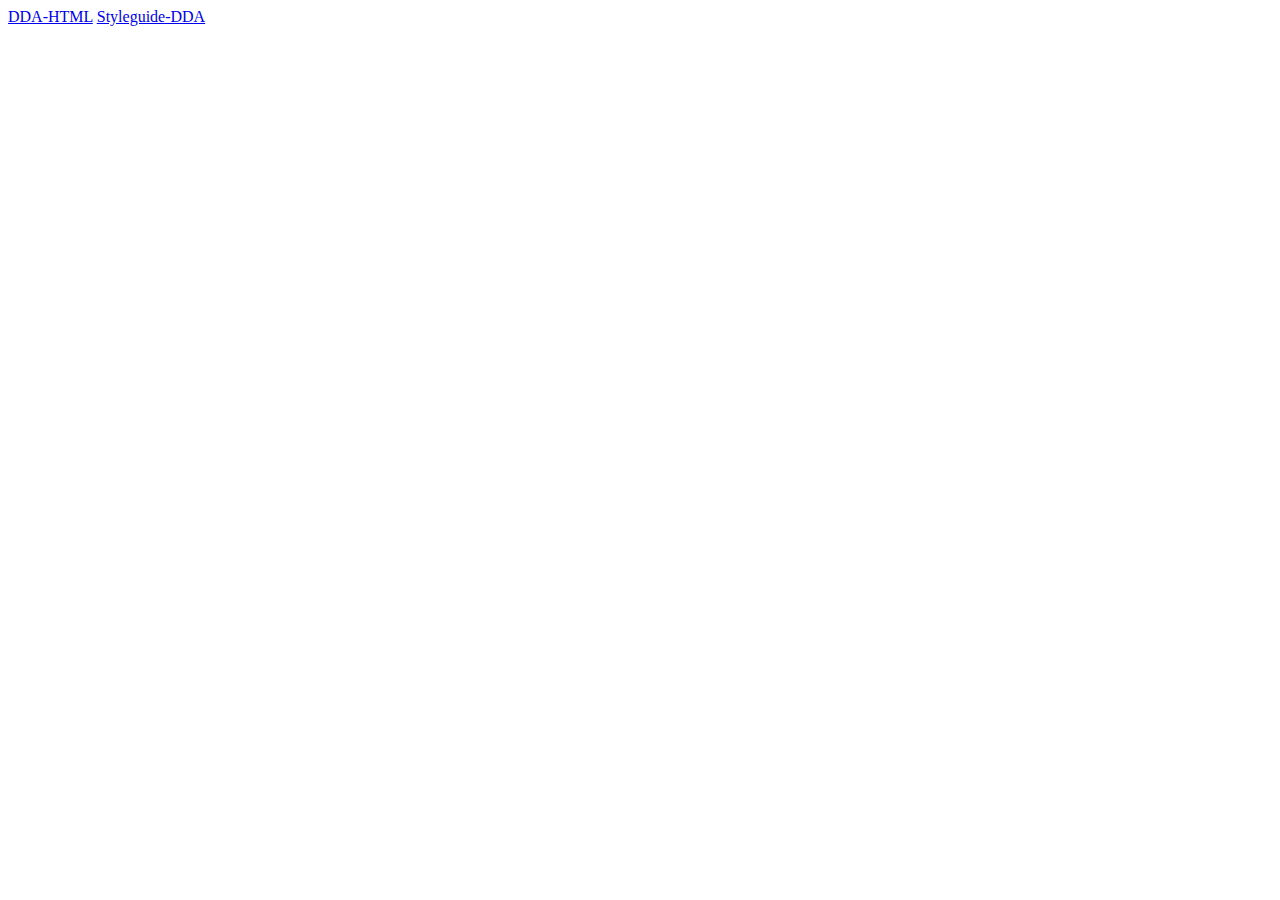
==== docs/index.html @ 0fb186f3 "alles overgezet" ====
<!DOCTYPE html>
<html lang="en">
<head>
    <meta charset="UTF-8">
    <meta name="viewport" content="width=device-width, initial-scale=1.0">
    <title>Document</title>

    <link rel="stylesheet" href="style.css">
</head>
<body>
    
    <a href="DDA/DDA.html">DDA-HTML</a>
    <a href="DDA.styleguide/styleguide.html">Styleguide-DDA</a>
</body>
</html>
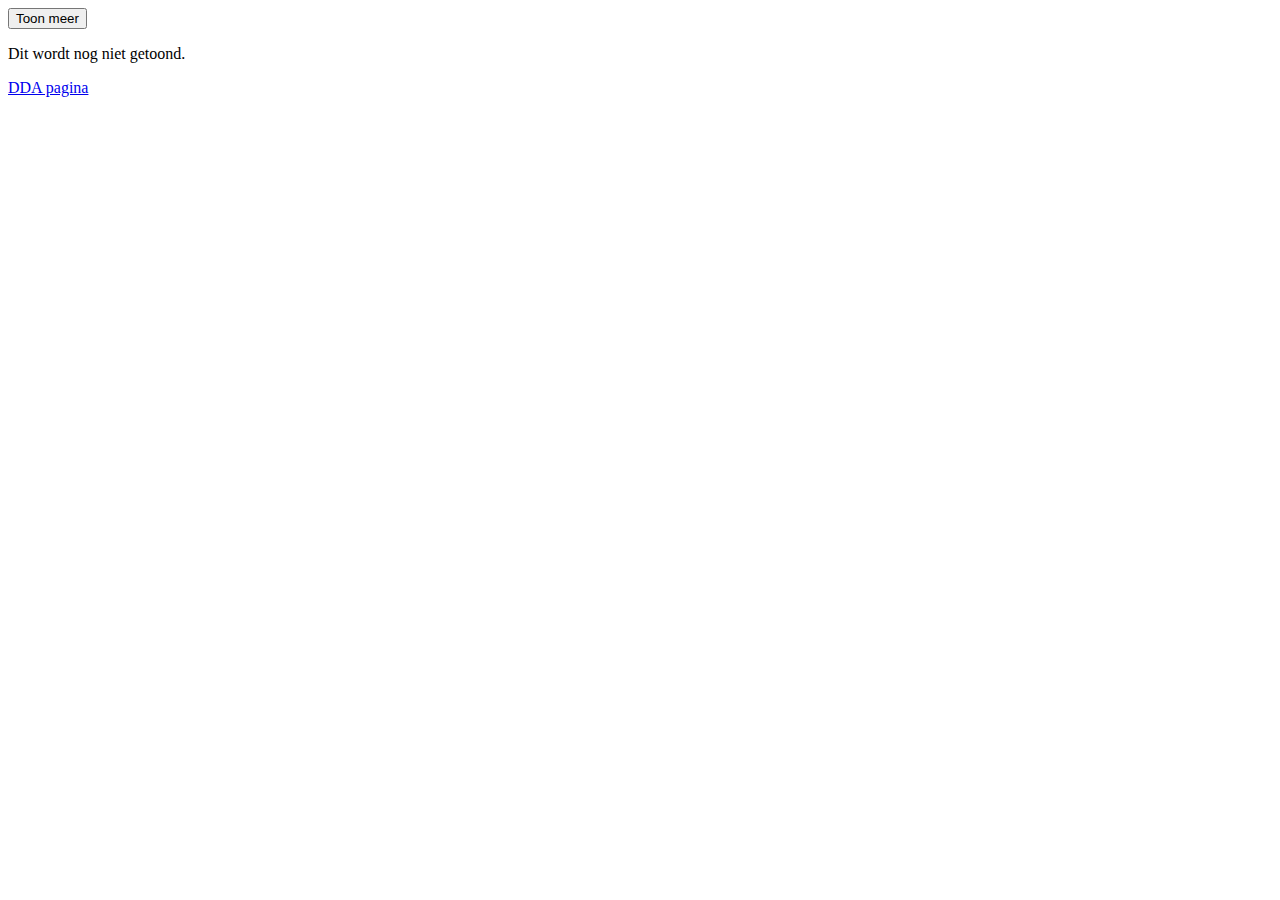
==== commit 85c9e0ab: "changes" ====
--- a/docs/index.html
+++ b/docs/index.html
@@ -3,13 +3,13 @@
 <head>
     <meta charset="UTF-8">
     <meta name="viewport" content="width=device-width, initial-scale=1.0">
-    <title>Document</title>
-
-    <link rel="stylesheet" href="style.css">
+    <title>Javascript</title>
+    <link rel="stylesheet" href="styles.css">
+    <script src="styles.js"></script>
 </head>
 <body>
-    
-    <a href="DDA/DDA.html">DDA-HTML</a>
-    <a href="DDA.styleguide/styleguide.html">Styleguide-DDA</a>
+    <button class="show-more">Toon meer</button>
+<p>Dit wordt nog niet getoond.</p>
+<a href="index.html">DDA pagina</a>
 </body>
 </html>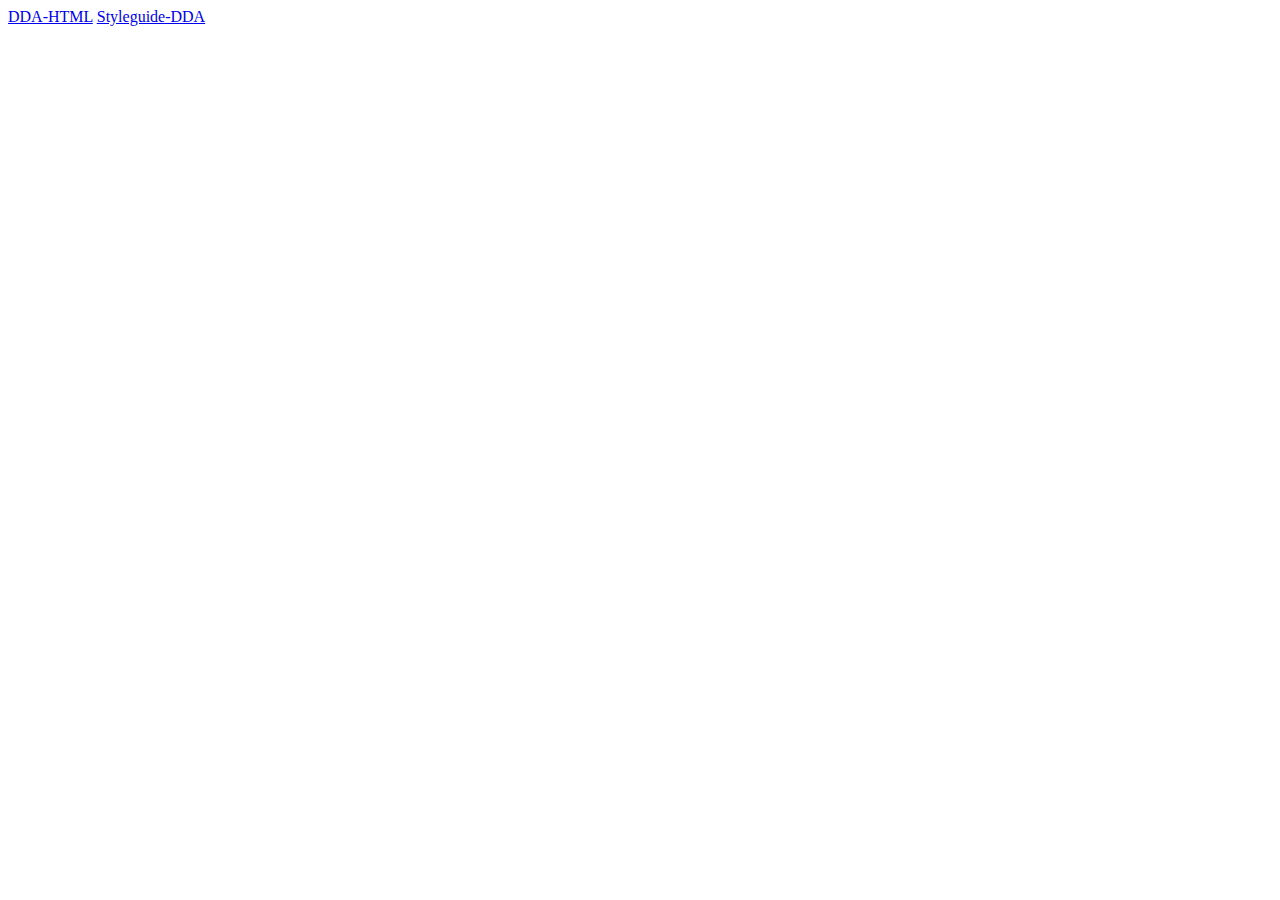
==== commit 3f7be7bd: "index.html aangepast" ====
--- a/docs/index.html
+++ b/docs/index.html
@@ -3,13 +3,13 @@
 <head>
     <meta charset="UTF-8">
     <meta name="viewport" content="width=device-width, initial-scale=1.0">
-    <title>Javascript</title>
-    <link rel="stylesheet" href="styles.css">
-    <script src="styles.js"></script>
+    <title>Document</title>
+
+    <link rel="stylesheet" href="style.css">
 </head>
 <body>
-    <button class="show-more">Toon meer</button>
-<p>Dit wordt nog niet getoond.</p>
-<a href="index.html">DDA pagina</a>
+    
+    <a href="DDA/DDA.html">DDA-HTML</a>
+    <a href="DDA.styleguide/styleguide.html">Styleguide-DDA</a>
 </body>
 </html>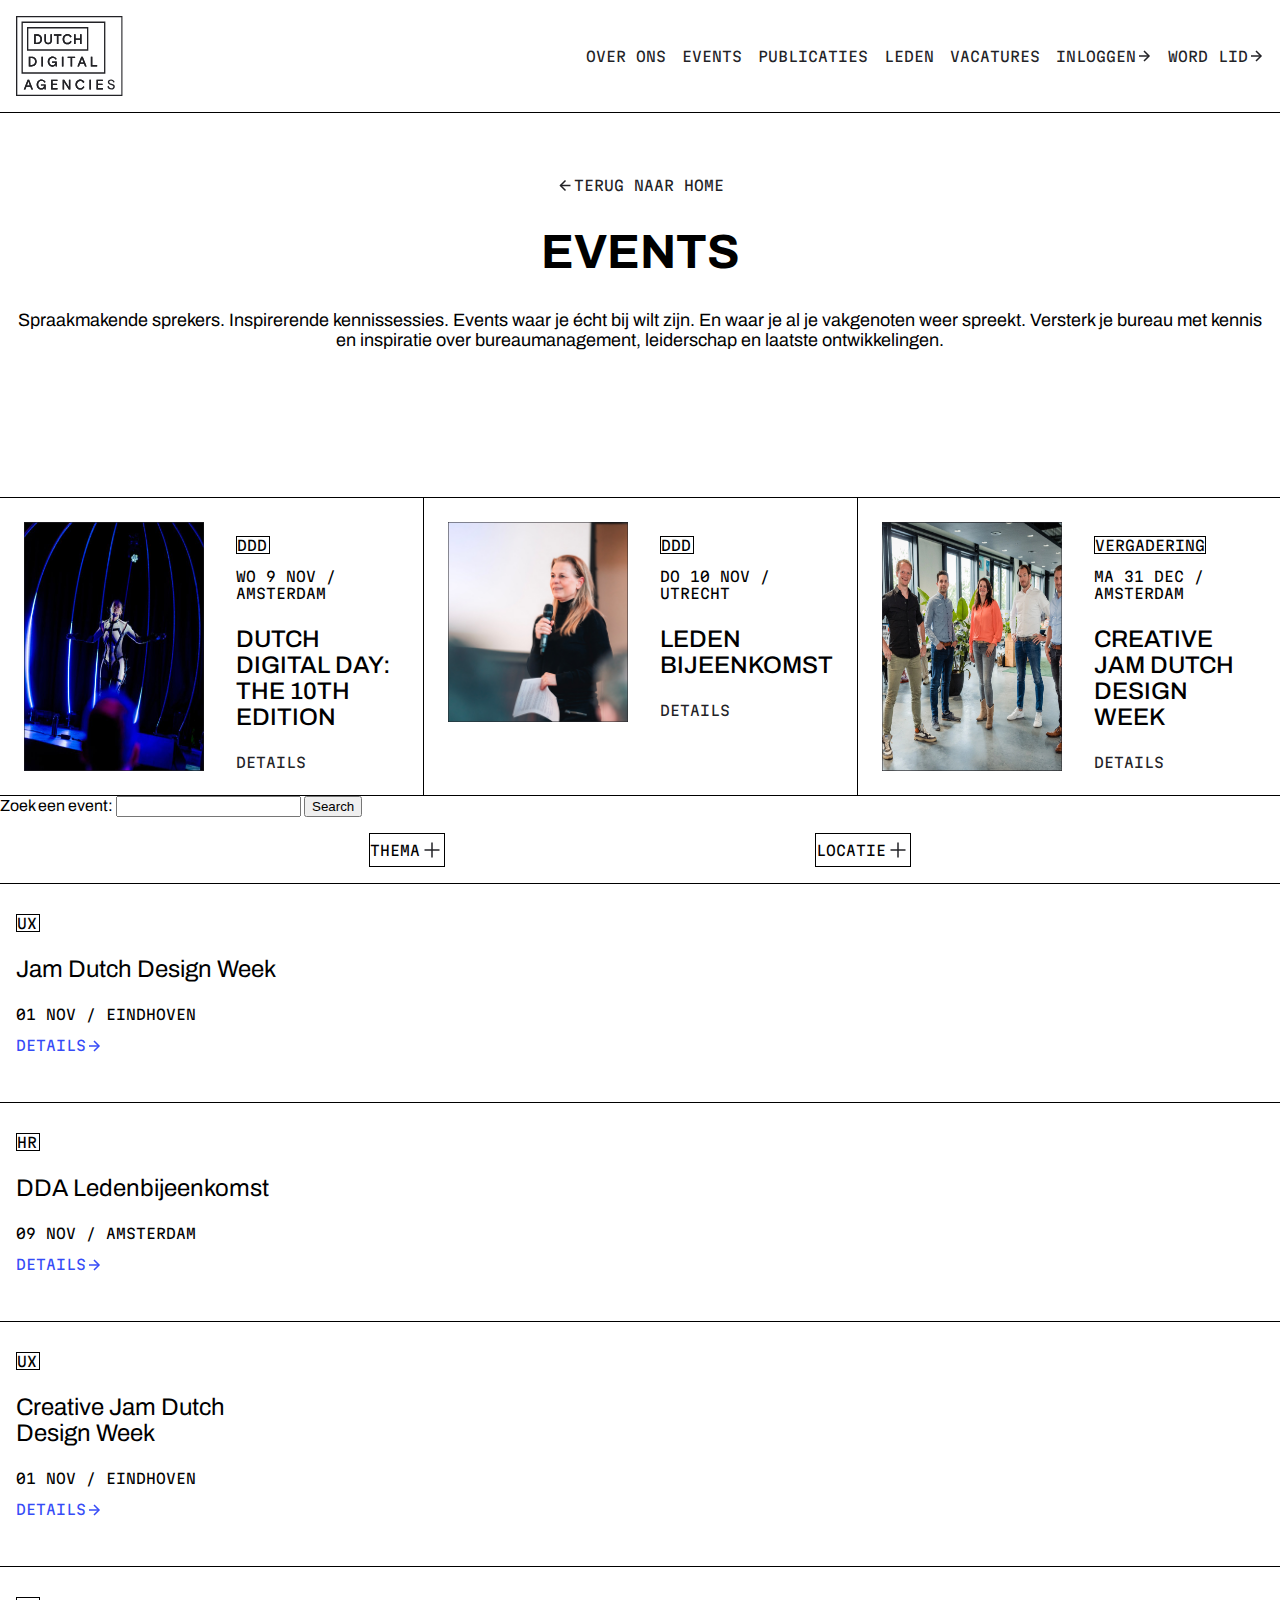
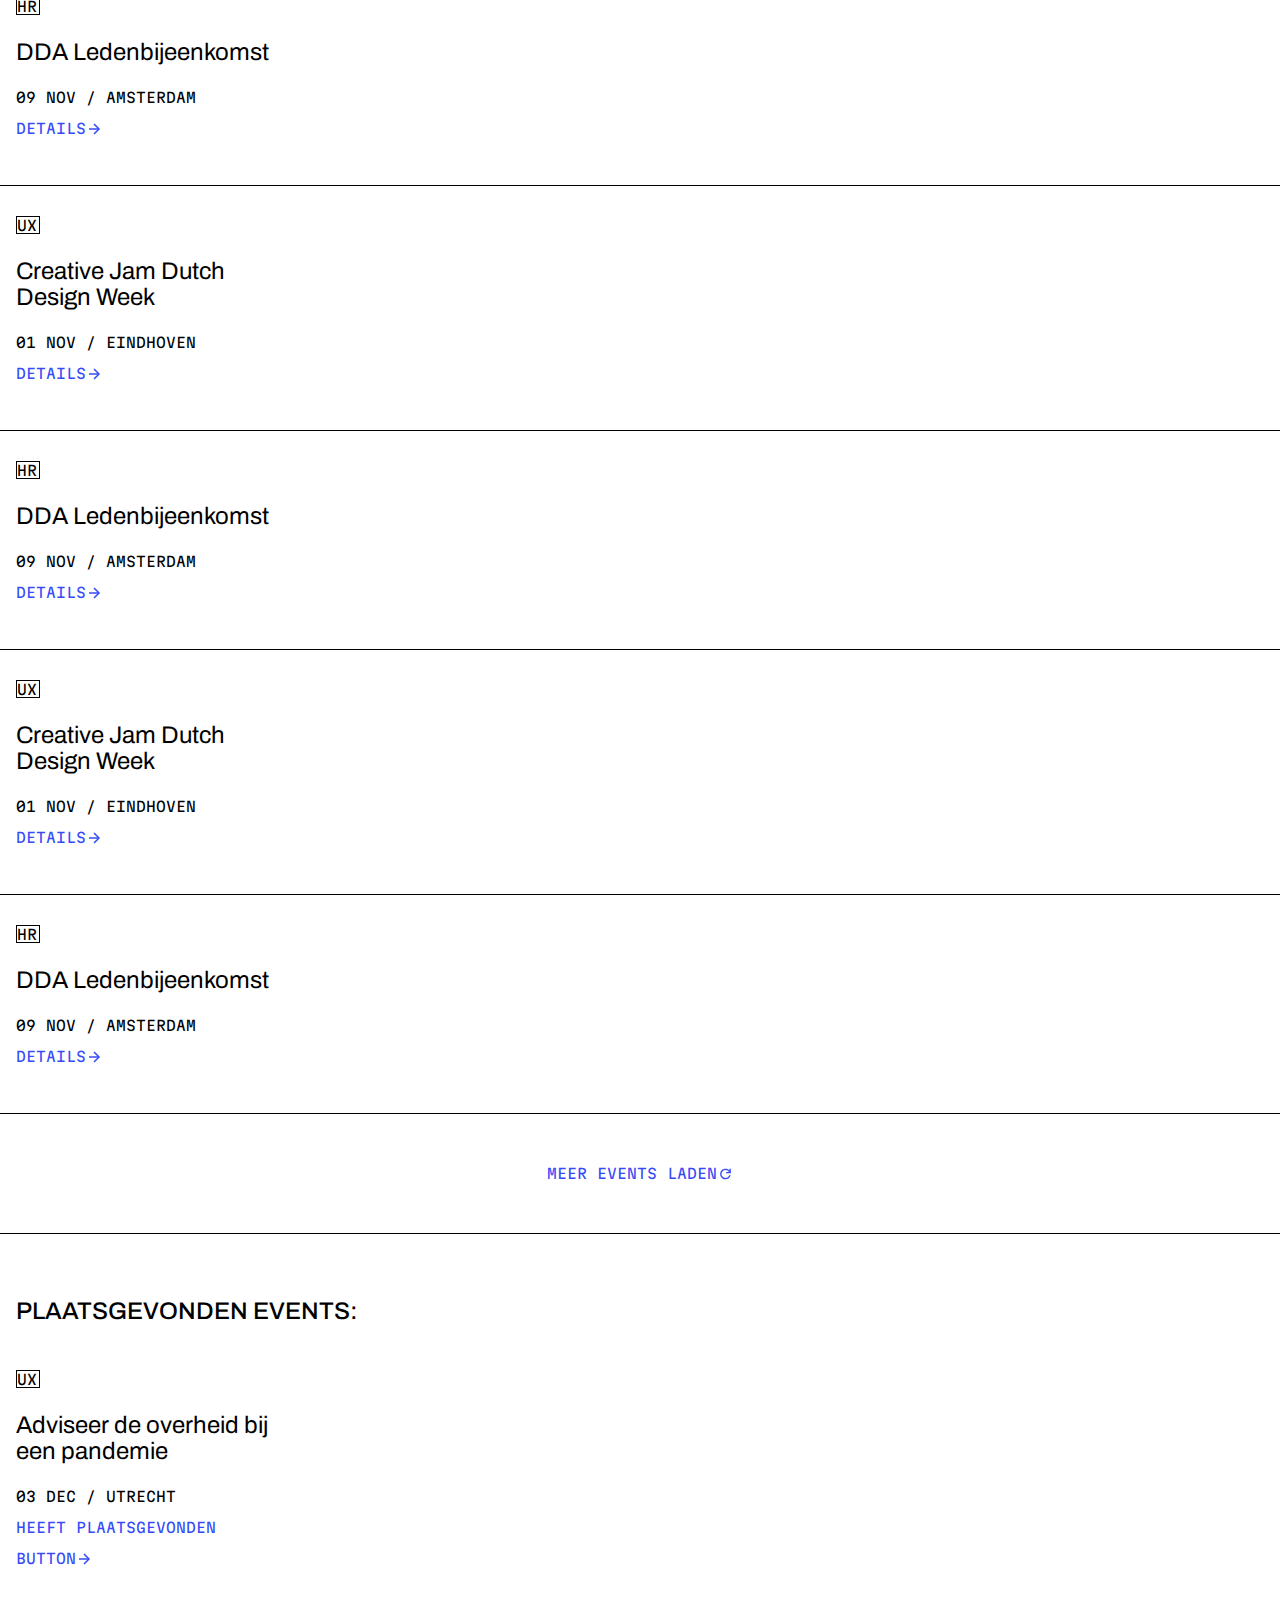
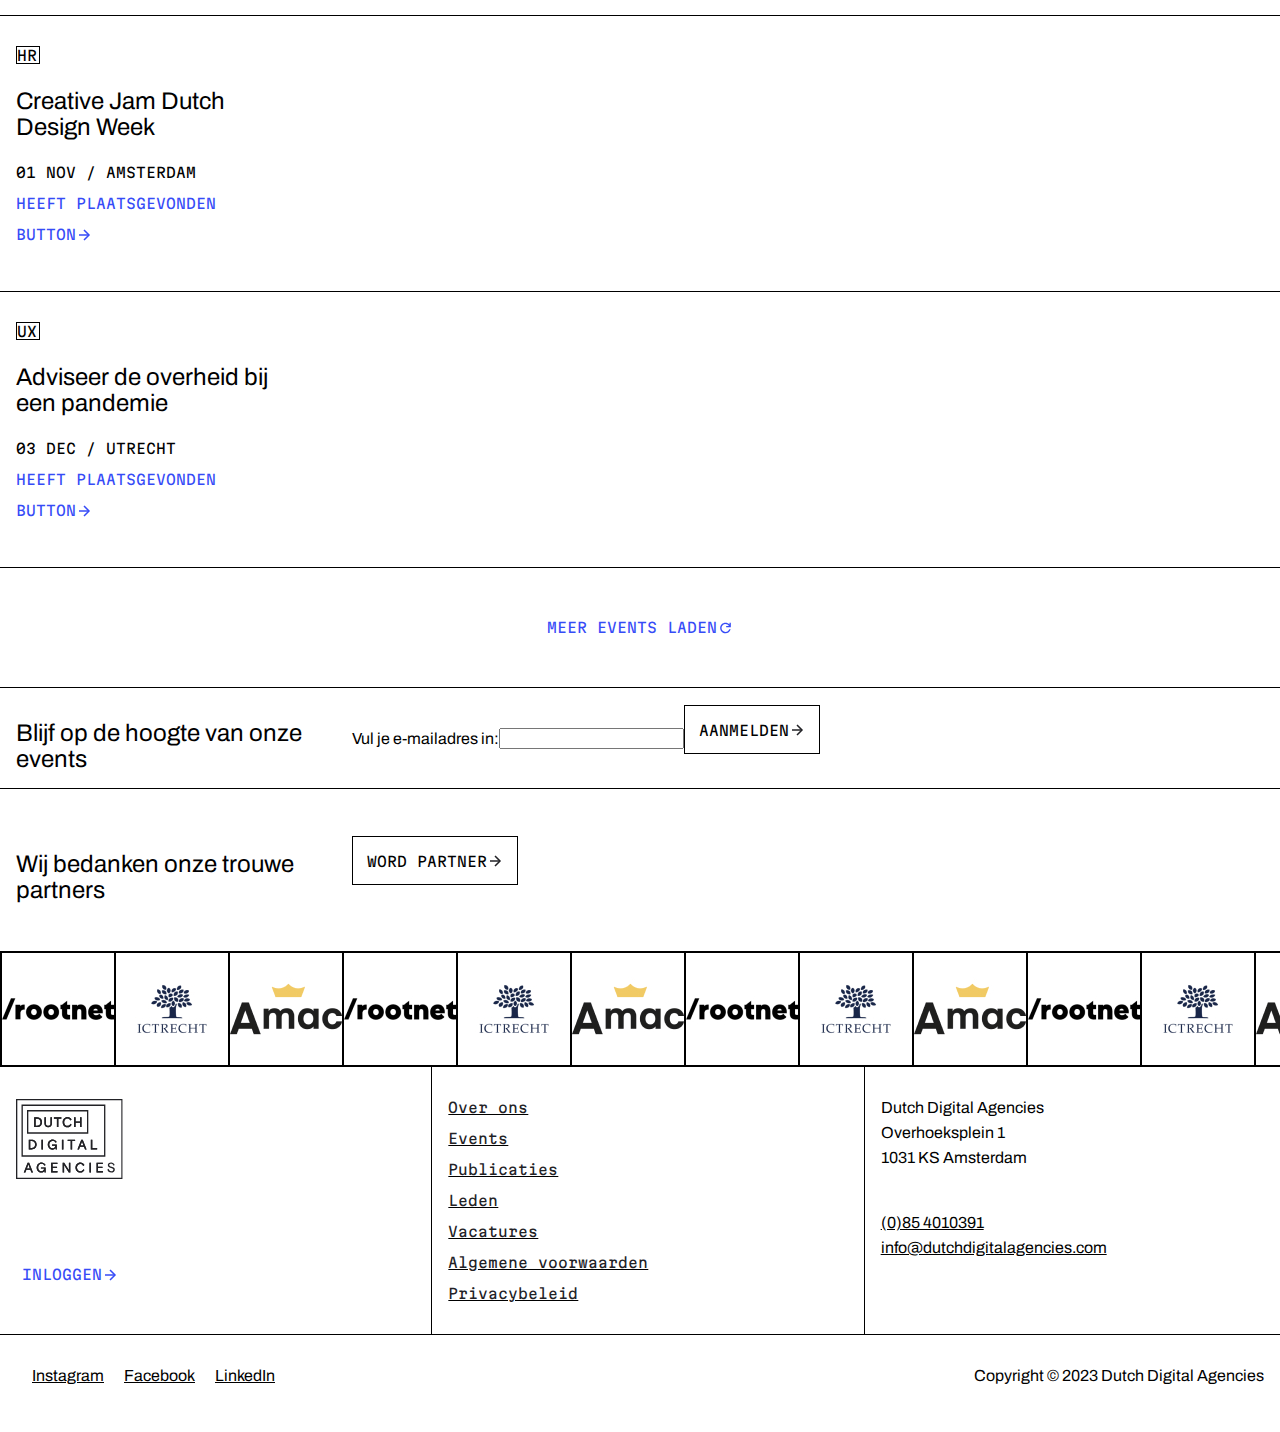
==== commit 63d48712: "remove html" ====
--- a/docs/index.html
+++ b/docs/index.html
@@ -1,15 +1,500 @@
+<!-- HTML -->
 <!DOCTYPE html>
-<html lang="en">
-<head>
-    <meta charset="UTF-8">
-    <meta name="viewport" content="width=device-width, initial-scale=1.0">
-    <title>Document</title>
-
-    <link rel="stylesheet" href="style.css">
-</head>
-<body>
+<html>
+    <head>
+        <meta charset="UTF-8">
+        <meta name="viewport" content="width=device-width, initial-scale=1.0">
+        <title>The Client Website</title>
+        <link rel="stylesheet" href="DDA.css">
+        <script src="DDA.js" defer></script>
     
-    <a href="DDA/DDA.html">DDA-HTML</a>
-    <a href="DDA.styleguide/styleguide.html">Styleguide-DDA</a>
-</body>
-</html>+
+    <!-- Archivo text type -->
+        <link rel="preconnect" href="https://fonts.googleapis.com">
+        <link rel="preconnect" href="https://fonts.gstatic.com" crossorigin>
+        <link href="https://fonts.googleapis.com/css2?family=Archivo:ital,wght@0,100..900;1,100..900&display=swap" rel="stylesheet"> 
+
+    <!-- Martin+Mono text type -->
+        <link rel="preconnect" href="https://fonts.googleapis.com">
+        <link rel="preconnect" href="https://fonts.gstatic.com" crossorigin>
+        <link href="https://fonts.googleapis.com/css2?family=Archivo:ital,wght@0,100..900;1,100..900&family=Martian+Mono:wght@100..800&display=swap" rel="stylesheet">
+
+    </head>
+
+    <body>
+            <header>
+                <img src="dda-logo-whiteDDA-logo.svg" alt="DDA logo" class="DDA-logo"> 
+                    <nav class="navbar">
+                        
+                        <button aria-hidden="true" class="burgermenu">
+                        <img src="Button.svg" alt="hamburger menu">
+                        </button>
+                           
+                        <button aria-hidden="true" class="close-menu">
+                            <img src="kruisje.svg" alt="close menu">
+                        </button>    
+                        <div class="tabs">          
+                        <ul class="nav-menu">
+                            <li class="nav-item"> 
+                                <a class="nav-list" href="Over-ons">OVER ONS</a> 
+                            </li>
+
+                            <li class="nav-item"> 
+                                <a class="nav-list" href="Events">EVENTS</a> 
+                            </li>
+
+                            <li class="nav-item">  
+                                <a class="nav-list" href="Publicaties">PUBLICATIES</a> 
+                            </li>
+
+                            <li class="nav-item"> 
+                                <a class="nav-list" href="Leden">LEDEN</a> 
+                            </li>
+
+                            <li class="nav-item"> 
+                                <a class="nav-list" href="Vacatures">VACATURES</a> 
+                            </li>
+                </div>
+                            <div class="header-rechts">
+                                    <li class="nav-item">  
+                                        <a class="nav-list" href="Inloggen">INLOGGEN</a> 
+                                        <img src="IconPijl-rechts-zwart.svg" alt="pijltje naar rechts">
+                                    </li>
+
+                                    <li class="nav-item">  
+                                        <a class="nav-list" href="Word-lid">WORD LID</a> 
+                                        <img src="IconPijl-rechts-zwart.svg" alt="pijltje naar rechts">
+                                    </li>
+                            </div>
+                        </ul>
+                    </nav>
+                </div>       
+            </header>           
+    <div class="bovenpagina"> 
+        <div class="middle">       
+        <img src="IconPijl-icoon.svg" alt="pijltje naar rechts"> <a class="Refresh" href="Terug-naar-home">TERUG NAAR HOME</a>
+</div>
+        <h1>EVENTS</h1>
+
+        <p class="intro">Spraakmakende sprekers. Inspirerende kennissessies. Events waar je écht
+            bij wilt zijn. En waar je al je vakgenoten weer spreekt. Versterk
+            je bureau met kennis en inspiratie over bureaumanagement, leiderschap
+            en laatste ontwikkelingen.</p>
+    </div>  
+
+<section class="articles">
+    <!-- DUTCH DIGITAL DAY: THE 10TH EDITION -->
+    <article class="Article-1">
+    <div class="Article-1-1">
+            <img src="Imagedutch-digital.jpg" alt="Optreden vrouw in donkere ruimte" class="img-een">
+            <div class="first-event">
+                <p class="DDD-icon">DDD</p>
+                <p class="Datum-locatie">WO 9 NOV / AMSTERDAM</p>
+                <p class="h2">DUTCH DIGITAL DAY: THE 10TH EDITION</p>
+                <a href="">DETAILS</a>
+            </div>
+    </div>
+    </article>  
+
+    <!-- LEDEN BIJEENKOMST -->
+    <article class="Article-2">
+    <div class="Article-1-2">   
+            <img src="ImageLeden-bijeenkomst.jpg" alt="Vrouw die publiek toespreekt met microfoon" class="img-twee">
+            <div class="second-event">
+                <p class="DDD-icon">DDD</p>
+                <p class="Datum-locatie">DO 10 NOV / UTRECHT</p>
+                <p class="h2">LEDEN BIJEENKOMST</p>
+                <a href="details.html">DETAILS</a>
+            </div>
+    </div>  
+    </article>
+
+    <!-- CREATIVE JAM DUTCH DESIGN WEEK -->
+    <article class="Article-3">
+    <div class="Article-1-3">
+            <img src="ImageCreative-jam.jpg" alt="Groepsfoto 5 werknemers" class="img-drie">
+            <div class="third-event">
+                <p class="VERGADERING-icon">VERGADERING</p>
+                <p class="Datum-locatie">MA 31 DEC / AMSTERDAM</p>
+                <p class="h2">CREATIVE JAM DUTCH DESIGN WEEK</p>
+                <a href="">DETAILS</a>
+            </div>
+    </div>
+</section>
+    </article>
+
+    <!-- Zoekbalk -->   
+    <label for="event-search">Zoek een event:</label>
+    <input type="search" id="event-search" name="q"/>
+    <button>Search</button>
+
+    <ul class="Thema-locatie">
+
+        <li 
+            class="Thema">THEMA <img src="Iconplusje.svg" alt="plusje">
+        </li>
+
+        <li 
+            class="Locatie"> LOCATIE <img src="Iconplusje.svg" alt="plusje">
+        </li>
+
+    </ul>
+
+    <!-- Events lijst -->
+    <article>
+        <ul class="Event-list">
+
+        <!-- Event 1 -->
+        <div class="Event-1"> 
+            <li>
+                <p class="UX-icon">UX</p>
+            </li>
+
+            <li>
+                <p class="Event-list-title"> Jam Dutch Design Week</p>
+            </li>
+            
+            <li>
+                <p class="Datum-locatie"> 01 NOV / EINDHOVEN</p>
+            </li>
+            
+            <li> 
+                <button class="details" type="button">DETAILS
+                <img src="IconPijl-rechts.svg" alt="Pijltje naar rechts">
+                </button>
+            </li>
+        </div>
+
+            <!-- Event 2 -->
+        <div class="Event-2"> 
+            <li>
+                <p class="HR-icon">HR</p>
+            </li>
+            
+            <li>
+                <p class="Event-list-title">DDA Ledenbijeenkomst</p>
+            </li>
+            
+            <li>
+                <p class="Datum-locatie">09 NOV / AMSTERDAM</p>
+            </li>
+            
+            <li> 
+                <button class="details" type="button">DETAILS
+                <img src="IconPijl-rechts.svg" alt="Pijltje naar rechts">
+                </button>
+            </li>
+        </div>
+
+            <!-- Event 3 -->
+        <div class="Event-3"> 
+            <li>
+                <p class="UX-icon">UX</p>
+            </li>
+            
+            <li>
+                <p class="Event-list-title">Creative Jam Dutch Design Week</p>
+            </li>
+            
+            <li>
+                <p class="Datum-locatie">01 NOV / EINDHOVEN</p>
+            </li>
+         
+            <li>
+                <button class="details" type="button">DETAILS
+                <img src="IconPijl-rechts.svg" alt="Pijltje naar rechts">
+                </button>
+            </li>
+        </div>
+
+            <!-- Event 4 -->
+        <div class="Event-4"> 
+            <li>
+                <p class="HR-icon">HR</p>
+            </li>
+            
+            <li>
+                <p class="Event-list-title">DDA Ledenbijeenkomst</p>
+            </li>
+            
+            <li>
+                <p class="Datum-locatie">09 NOV / AMSTERDAM</p>
+            </li>
+            
+            <li>
+                <button class="details" type="button">DETAILS
+                <img src="IconPijl-rechts.svg" alt="Pijltje naar rechts">
+                </button>
+            </li>
+        </div>
+
+            <!-- Event 5 -->
+        <div class="Event-5"> 
+            <li>
+                <p class="UX-icon">UX</p>
+            </li>
+            
+            <li>
+                <p class="Event-list-title">Creative Jam Dutch Design Week</p>
+            </li>
+            
+            <li>
+                <p class="Datum-locatie">01 NOV / EINDHOVEN</p>
+            </li>
+            
+            <li>
+                <button class="details" type="button">DETAILS
+                <img src="IconPijl-rechts.svg" alt="Pijltje naar rechts">
+                </button>
+            </li>
+        </div>
+
+            <!-- Event 6 -->
+        <div class="Event-6"> 
+            <li>
+                <p class="HR-icon">HR</p>
+            </li>
+            
+            <li>
+                <p class="Event-list-title">DDA Ledenbijeenkomst</p>
+            </li>
+            
+            <li>
+                <p class="Datum-locatie">09 NOV / AMSTERDAM</p>
+            </li>
+            
+            <li>
+                <button class="details" type="button">DETAILS
+                <img src="IconPijl-rechts.svg" alt="Pijltje naar rechts">
+                </button>
+            </li>
+        </div>
+
+            <!-- Event 7 -->
+        <div class="Event-7"> 
+            <li>
+                <p class="UX-icon">UX</p>
+            </li>
+            
+            <li>
+                <p class="Event-list-title">Creative Jam Dutch Design Week</p>
+            </li>
+            
+            <li>
+                <p class="Datum-locatie">01 NOV / EINDHOVEN</p>
+            </li>
+            
+            <li>
+                <button class="details" type="button">DETAILS
+                <img src="IconPijl-rechts.svg" alt="Pijltje naar rechts">
+                </button>
+            </li>
+        </div>
+
+            <!-- Event 8 -->
+        <div class="Event-8"> 
+            <li>
+                <p class="HR-icon">HR</p>
+            </li>
+            
+            <li>
+                <p class="Event-list-title">DDA Ledenbijeenkomst</p>
+            </li>
+            
+            <li>
+                <p class="Datum-locatie">09 NOV / AMSTERDAM</p>
+            </li>
+            
+            <li>
+                <button class="details" type="button">DETAILS
+                <img src="IconPijl-rechts.svg" alt="Pijltje naar rechts">
+                </button>
+            </li>
+        </div>
+        </ul>
+            
+                <button class="more-events" type="button">MEER EVENTS LADEN
+                    <img src="IconRefresh.svg" alt="Refresh pijltje">
+                </button>
+           
+    </article>
+
+    <!-- Plaatsgevonden events -->
+    <article>
+        <div class="Plaatsgevonden-events">   
+            <p class="h2-past">PLAATSGEVONDEN EVENTS:</p>
+
+            <ul class="Past-event-list">
+
+                <!-- Plaatsgevonden event 1 -->
+            <div class="Past-event-list-1">
+                <li>
+                    <p class="UX-icon">UX</p>
+                </li>
+                
+                <li>
+                    <p class="Event-list-title">Adviseer de overheid bij een pandemie</p>
+                </li>
+                
+                <li>
+                    <p class="Datum-locatie">03 DEC / UTRECHT</p>
+                    <a class="Heeft-Plaatsgevonden" href="Verlopen-event">HEEFT PLAATSGEVONDEN</a>
+                </li>
+                
+                <li>
+                    <button class="button-past-event" type="button">BUTTON
+                        <img src="IconPijl-rechts.svg" alt="Refresh pijltje">
+                    </button>
+                </li>
+            </div>
+
+                <!-- Verlopen event 2 -->
+            <div class="Past-event-list-2">
+                <li>
+                    <p class="HR-icon">HR</p>
+                </li>
+                
+                <li>
+                    <p class="Event-list-title">Creative Jam Dutch Design Week</p>
+                </li>
+                
+                <li>
+                    <p class="Datum-locatie">01 NOV / AMSTERDAM</p>
+                    <a class="Heeft-Plaatsgevonden" href="Verlopen-event">HEEFT PLAATSGEVONDEN</a>
+                </li>
+                
+                <li>
+                    <button class="button-past-event" type="button">BUTTON
+                        <img src="IconPijl-rechts.svg" alt="Refresh pijltje">
+                    </button>
+                </li>
+            </div>
+
+                <!-- Plaatsgevonden event 3 -->
+            <div class="Past-event-list-3">
+                <li>
+                    <p class="UX-icon">UX</p>
+                </li>
+                
+                <li>
+                    <p class="Event-list-title"> Adviseer de overheid bij een pandemie</p>
+                </li>
+                
+                <li>
+                    <p class="Datum-locatie">03 DEC / UTRECHT</p>
+                    <a class="Heeft-Plaatsgevonden" href="Verlopen-event">HEEFT PLAATSGEVONDEN</a>
+                </li>
+                
+                <li>
+                    <button class="button-past-event" type="button">BUTTON
+                        <img src="IconPijl-rechts.svg" alt="Refresh pijltje">
+                    </button>
+                </li>
+            </div>
+            </ul>
+        </div>
+
+        <button class="more-events" type="button">MEER EVENTS LADEN
+            <img src="IconRefresh.svg" alt="Refresh pijltje">
+        </button>
+    </article>
+
+    <!-- Blijf op de hoogte -->
+    <div class="Blijf-op-de-hoogte">
+        <p class="h3">Blijf op de hoogte van onze events</p>
+
+        <!-- Vul je e-mailadres in -->
+        <div class="aanmelden">
+            <label for="email">Vul je e-mailadres in:</label>
+            <input type="email" id="email" name="email">
+            <button class="aanmelden-button" type="button">AANMELDEN
+                <img src="IconPijl-rechts-zwart.svg" alt="Refresh pijltje">
+            </button>
+        </div>
+    </div>
+
+    <!-- Wij bedanken onze trouwe partners -->
+    <div class="Trouwe-partners">
+        <p class="h3">Wij bedanken onze trouwe partners</p>
+        <button class="word-partner" type="button">WORD PARTNER
+            <img src="IconPijl-rechts-zwart.svg" alt="Refresh pijltje">
+        </button>
+    </div>
+
+    <!-- Plaatjes van de partners -->
+    <div class="Partner-images">
+
+        <img src="rootnet.jpg" alt="Rootnet logo" style="border: solid 1px black;">
+        <img src="image-4Ictrecht.jpg" alt="ICTrecht logo"style="border: solid 1px black">
+        <img src="image-4Amac.jpg" alt="Amac logo"style="border: solid 1px black">
+        <img src="rootnet.jpg" alt="Rootnet logo"style="border: solid 1px black">
+        <img src="image-4Ictrecht.jpg" alt="ICTrecht logo"style="border: solid 1px black">
+        <img src="image-4Amac.jpg" alt="Amac logo"style="border: solid 1px black">
+        <img src="rootnet.jpg" alt="Rootnet logo"style="border: solid 1px black">
+        <img src="image-4Ictrecht.jpg" alt="ICTrecht logo"style="border: solid 1px black">
+        <img src="image-4Amac.jpg" alt="Amac logo"style="border: solid 1px black">
+        <img src="rootnet.jpg" alt="Rootnet logo" style="border: solid 1px black;">
+        <img src="image-4Ictrecht.jpg" alt="ICTrecht logo"style="border: solid 1px black">
+        <img src="image-4Amac.jpg" alt="Amac logo"style="border: solid 1px black">
+        
+    </div>
+
+    <!-- Onderkant pagina -->
+<div class="onderpagina">
+    <div class="logo-inlog">
+        <img src="dda-logo-whiteDDA-logo.svg" alt="DDA logo">
+
+        <button class="inloggen-button" type="button">INLOGGEN
+            <img src="IconPijl-rechts.svg" alt="Pijltje naar rechts">
+        </button>
+    </div>
+
+    <div class="Extra-links">
+        <a href="Over-ons">Over ons</a> 
+        <a href="Events">Events</a> 
+        <a href="Publicaties">Publicaties</a> 
+        <a href="Leden">Leden</a> 
+        <a href="Vacatures">Vacatures</a> 
+        <a href="Algemene-voorwaarden">Algemene voorwaarden</a> 
+        <a href="Privacybeleid">Privacybeleid</a>
+    </div>  
+    
+        <ul class="adres-contact">
+            <div class="adres">
+                <li id="DDA-title">
+                    Dutch Digital Agencies
+                </li>
+
+                <li>
+                    Overhoeksplein 1
+                </li>
+
+                <li>
+                    1031 KS Amsterdam
+                </li>
+            </div>
+            <div class="contact">
+                <li>
+                    (0)85 4010391
+                </li>
+
+                <li>
+                    info@dutchdigitalagencies.com
+                </li>
+            </div>
+        </ul>
+    </div>
+    </div>
+        <footer class="footer">
+        <div class="social-links">
+            <li href="Instagram">Instagram</li>
+            <li href="Facebook">Facebook</li>
+            <li href="LinkedIn">LinkedIn</li>
+        </div>    
+            <p class="Copyright">Copyright © 2023 Dutch Digital Agencies</p>
+        </footer>
+    </body>
+</html>
+
+
+
--- a/docs/DDA.css
+++ b/docs/DDA.css
@@ -0,0 +1,902 @@
+/* CSS */
+
+html{
+    background-color: white;
+    margin: 0;
+    } 
+    
+    body{
+       /* kleuren */
+    
+            --standard-color: #222226;
+            --second-standard-color: white;
+            --third-standard-color: #666666;
+            --changeable-color: #364BF7;
+       
+       /* fonts */
+       
+            --main-font: "Archivo";
+            --secondary-font: "Martian Mono";
+       
+       /* font-size-headings */
+           
+            --font-size-xxl: 96px;
+            --font-size-xl: 64px;
+            --font-size-l: 48px;
+            --font-size-m: 32px;
+            --font-size-s: 24px;
+            --font-size-xs: 24px;
+    
+       /* extra-font-sizes */
+    
+            --font-size-paragraph: 18px;
+            --font-size-subtext: 16px;
+    
+       /* line-height */
+    
+            --line-height-xxl: 96px;
+            --line-height-xl: 64px;
+            --line-height-l: 48px;
+            --line-height-m: 40px;
+            --line-height-s: 40px;
+            --line-height-xs: 40px;
+    
+       /* letter-spacing */
+       
+            --letter-spacing-main: -4%;
+            --letter-spacing-secondary: 0%;
+       
+       /* font-weight */
+            --standard-font-weight: 400;
+            --semibold-font-weight: 500;
+            --bold-font-weight: 600; 
+       
+       
+        font-family: "Archivo", Arial, Arial, Helvetica, sans-serif;
+        min-width: 320px;
+        grid-column: 4;
+        margin: 0;
+    
+    }
+    
+    .burgermenu{
+        background-color: white;
+        border: none;
+        display: flex;
+        align-items: center;
+    }
+    
+    .close-menu{
+        background-color: white;
+        border: none;
+        display: none;
+    }
+
+    .burgermenu-open{
+        background-color: white;
+        padding-top: 154px;
+        translate: 50%; 
+    }
+    
+    .DDA-logo{
+        margin: 16px;
+        
+    }
+    
+    .intro{
+        text-align: center;
+        justify-content: center;
+        margin: 16px;
+    }
+    
+    header {
+        background-color: #ffffff;
+        border-bottom: solid 1px black;
+        margin: 0px;
+        display: flex;
+        justify-content: space-between;
+        position: sticky;
+        top: 0;
+        
+        
+    }
+    
+    .tabs{
+        display: flex;
+        display: none;
+        padding-right: 16px;
+    }
+    
+    .header-rechts{
+        display: flex;
+        margin-left: auto;
+        gap: 16px;
+        display: none;
+    }
+    
+    .nav-menu{
+        display: flex;
+        gap: 16px;
+    }
+    
+    .navbar{
+        display: flex;
+        justify-content: space-between;
+        margin: 16px;
+    }
+    
+    .nav-item{
+        display: flex;
+        align-items: center;
+    }
+    
+    .bovenpagina{
+        width: 100%;
+        height: 320px;
+        margin-top: 64px;
+        justify-content: center;
+        text-align: center;
+    }
+    
+    li{
+        list-style: none;
+    }
+    
+    a{
+        font-family: "Martian Mono";
+        text-decoration: none;
+        color: #222226;
+        font-size: 14px;
+    }
+    
+    .details{
+        font-family: "Martian Mono";
+        font-size: 14px;
+        color: #364bf7;
+        border: none;
+        display: flex;
+        align-items: center;
+        justify-content: center;
+        background-color: white;
+        text-decoration: none;
+        margin: 0;
+        padding: 0;
+        margin-top: 14px;
+        margin-bottom: 32px;
+    }
+    
+    .more-events{
+        font-family: "Martian Mono";
+        font-size: 14px;
+        color: #364bf7;
+        border: none;
+        width: 100%;
+        height: 120px;
+        display: flex;
+        align-items: center;
+        justify-content: center;
+        background-color: white;
+        text-decoration: none;
+        border-bottom: solid 1px black;
+        
+    }
+    
+    .middle {
+        display: flex;
+        justify-content: center;
+    }
+    
+    h1{
+    font-size: 48px;
+    place-content: center;
+    text-align: center;
+    }
+    
+    .h2{
+        font-family: "Archivo", Arial, Arial, Helvetica, sans-serif;
+        font-size: 24px;
+        font-weight:500;
+    
+    }
+    
+    .h2-past{
+        font-family: "Archivo", Arial, Arial, Helvetica, sans-serif;
+        font-size: 24px;
+        font-weight:500;
+        display: flex;
+        margin: 16px;
+        margin-top: 64px;
+    }
+    
+    .h3{
+        font-family: "Archivo", Arial, Arial, Helvetica, sans-serif;
+        font-size: 24px;
+        width: 320px;
+        margin: 16px;
+        margin-top: 32px;
+    }
+    
+    .DDD-icon{
+        font-family: "Martian Mono";
+        font-size: 14px;
+        font-weight:normal;
+        background-color: rgb(255, 255, 255);
+        width: 32px;
+        height: 16px;
+        border-style: solid;
+        border-color: black;
+        border-width: 1px;
+        letter-spacing: -4%;
+    
+    }
+    
+    .VERGADERING-icon{
+        font-family: "Martian Mono";
+        font-size: 14px;
+        font-weight:normal;
+        background-color: rgb(255, 255, 255);
+        width: 110px;
+        height: 16px;
+        border-style: solid;
+        border-color: black;
+        border-width: 1px;
+        letter-spacing: -4%;
+      
+    }
+    
+    .UX-icon{
+        font-family: "Martian Mono";
+        font-size: 14px;
+        font-weight:normal;
+        background-color: rgb(255, 255, 255);
+        width: 22px;
+        height: 16px;
+        border-style: solid;
+        border-color: black;
+        border-width: 1px;
+        letter-spacing: -4%;
+    
+    }
+    
+    .HR-icon{
+        font-family: "Martian Mono";
+        font-size: 14px;
+        font-weight:normal;
+        background-color: rgb(255, 255, 255);
+        width: 22px;
+        height: 16px;
+        border-style: solid;
+        border-color: black;
+        border-width: 1px;
+        letter-spacing: -4%;
+    
+    }
+    
+    .intro{
+        font-size: 18px;
+    }
+    
+    #Article-icons{
+        font-family: "Martian Mono";
+    }
+    
+    .Article-1 {
+        border-top: solid 1px black;
+        width: 100%;
+        margin: 0px; 
+    
+            .Article-1-1{
+                margin: 16px;
+                padding: 8px;
+                display: flex;
+            }
+    
+           
+           
+       
+    }
+
+.img-een{
+    width: 180px;
+}
+
+.first-event{
+    padding-left: 32px;
+}
+
+    .Article-2 {
+        border-top: solid 1px black;
+        width: 100%;
+        margin: 0px; 
+    
+        .Article-1-2{
+            margin: 16px;
+            padding: 8px;
+            display: flex;
+        }
+       
+    }
+
+    .img-twee{
+        width: 180px;
+    }
+    
+    .second-event{
+        padding-left: 32px;
+    }
+    
+    .Article-3 {
+        border-top: solid 1px black;
+        border-bottom: solid 1px black;
+        width: 100%;
+        margin: 0px; 
+    
+        .Article-1-3{
+            margin: 16px;
+            padding: 8px;
+            display: flex;
+        }
+    }
+
+    .img-drie{
+        width: 180px;
+    }
+    
+    .third-event{
+        padding-left: 32px;
+    }
+    
+    .Thema-locatie{
+        display: flex;
+        align-items: center;
+        justify-content: space-evenly;
+        padding: 0px;
+        
+    }
+    
+    .Thema{
+        font-family: "Martian Mono";
+        font-size: 14px;
+        background: none;
+        color: #000000;
+        text-decoration: none;
+        display: flex;
+        align-items: center; 
+        border: solid 1px black;
+        width: fit-content;
+        height: 32px;
+        
+    }
+    
+    .Locatie{
+        font-family: "Martian Mono";
+        font-size: 14px;
+        background: none;
+        color: #000000;
+        text-decoration: none;
+        display: flex;
+        align-items: center; 
+        border: solid 1px black;
+        width: fit-content;
+        height: 32px;
+        
+    }
+    
+    .Event-list{
+        padding: 0;
+        margin: 0;
+        
+    }
+    
+    .Event-list-title{
+        font-family: "Archivo", Arial, Arial, Helvetica, sans-serif;
+        font-size: 24px;
+        width: 260px;
+        
+    }
+    
+    .Event-1{
+        border-top: solid 1px black;
+        width: 100%;
+        margin: 0px;
+        padding: 16px;
+         
+    }
+    
+    .Event-2{
+        border-top: solid 1px black;
+        width: 100%;
+        margin: 0px;
+        padding: 16px;
+         
+    }
+    
+    .Event-3{
+        border-top: solid 1px black;
+        width: 100%;
+        margin: 0px;
+        padding: 16px;
+         
+    }
+    
+    .Event-4{
+        border-top: solid 1px black;
+        width: 100%;
+        margin: 0px;
+        padding: 16px;
+         
+    }
+    
+    .Event-5{
+        border-top: solid 1px black;
+        width: 100%;
+        margin: 0px;
+        padding: 16px;
+         
+    }
+    
+    .Event-6{
+        border-top: solid 1px black;
+        width: 100%;
+        margin: 0px;
+        padding: 16px;
+         
+    }
+    
+    .Event-7{
+        border-top: solid 1px black;
+        width: 100%;
+        margin: 0px;
+        padding: 16px;
+         
+    }
+    
+    .Event-8{
+        border-top: solid 1px black;
+        border-bottom: solid 1px black;
+        width: 100%;
+        margin: 0px;
+        padding: 16px;
+         
+    }
+    
+    .Past-event-list{
+        margin: 0;
+        padding: 0;
+    }
+    
+    .Past-event-list-1{
+        width: 100%;
+        margin: 0px;
+        padding: 16px;
+    }
+    
+    .Past-event-list-2{
+        border-top: solid 1px black;
+        width: 100%;
+        margin: 0px;
+        padding: 16px;
+    }
+    
+    .Past-event-list-3{
+        border-top: solid 1px black;
+        border-bottom: solid 1px black;
+        width: 100%;
+        margin: 0px;
+        padding: 16px;
+    }
+    
+    .button-past-event{
+        font-family: "Martian Mono";
+        font-size: 14px;
+        color: #364bf7;
+        border: none;
+        display: flex;
+        align-items: center;
+        justify-content: center;
+        background-color: white;
+        text-decoration: none;
+        margin: 0;
+        padding: 0;
+        margin-top: 14px;
+        margin-bottom: 32px;
+        
+    }
+    
+    .Blijf-op-de-hoogte{
+        border-bottom: solid 1px black;
+        width: 100%;
+    }
+    
+    .aanmelden{
+        display: grid;
+        justify-items: center;
+        
+    }
+    
+    .aanmelden-button{
+        font-family: "Martian Mono";
+        font-size: 14px;
+        color: #000000;
+        border: solid 1px black;
+        width: fit-content;
+        display: flex;
+        align-items: center;
+        justify-content: center;
+        background-color: white;
+        text-decoration: none;
+        margin: 0;
+        padding: 14px;
+        margin-top: 14px;
+        margin-bottom: 32px;
+        padding-top: 16px;
+    }
+    
+    .word-partner{
+        font-family: "Martian Mono";
+        font-size: 14px;
+        color: #000000;
+        border: solid 1px black;
+        width: fit-content;
+        display: flex;
+        align-items: center;
+        justify-content: center;
+        background-color: white;
+        text-decoration: none;
+        margin: 0;
+        padding: 14px;
+        margin-top: 14px;
+        margin-bottom: 32px;
+        padding-top: 16px;
+    }
+    
+    .Trouwe-partners{
+        font-family: "Martian Mono";
+        font-size: 14px;
+        color: #000000;
+        display: grid;
+        justify-items: center;
+        background-color: white;
+        text-decoration: none;
+        margin: 0;
+        padding: 14px;
+        margin-top: 14px;
+        margin-bottom: 32px;
+        padding-top: 16px;
+    }
+    
+    .Datum-locatie{
+        font-family: "Martian Mono";
+        font-size: 14px;
+    
+    }
+    
+    .blue-nav-item{
+        font-family: "Martian Mono";
+        font-size: 14px;
+        background: none;
+        color: #364bf7;
+        text-decoration: none;
+        display: flex;
+        align-items: center;
+        
+    
+    }
+    
+    .details{
+        display: flex;
+        align-items: center;
+        
+    }
+    
+    .Button{
+        font-family: "Martian Mono";
+        font-size: 14px;
+        background: none;
+        color: #364bf7;
+        text-decoration: none;
+        display: flex;
+        align-items: center;
+    
+    }
+    
+    .Heeft-Plaatsgevonden{
+        font-family: "Martian Mono";
+        font-size: 14px;
+        background: none;
+        color: #364bf7;
+        text-decoration: none;
+    }
+    
+    .Partner-images{
+        display: flex;
+        border: solid 1px black;
+        width: 100%;
+    }
+    
+    .logo-inlog{
+        display: grid;
+        padding-left: 16px;
+        padding-top: 32px;
+        border-bottom: solid 1px black;
+        width: 100%;
+    }
+    
+    .inloggen-button{
+        font-family: "Martian Mono";
+        font-size: 14px;
+        color: #364bf7;
+        border: none;
+        display: flex;
+        align-items: center;
+        justify-content: flex-start;
+        background-color: white;
+        text-decoration: none;
+        margin: 32px 32px 32px 0px;
+    }
+    
+    .Extra-links{
+        display: grid;
+        gap: 14px;
+        padding-left: 16px;
+        margin-top: 64px;
+        padding-bottom: 32px;
+        text-decoration: underline;
+        border-bottom: solid 1px black;
+        width: 100%;
+        
+    }
+    
+    .adres-contact{
+        margin: 0;
+        padding: 0;
+        border-bottom: solid 1px black;
+        width: 100%;
+        padding-bottom: 32px;
+    }
+    
+    .adres{
+        margin: 16px;
+        padding-top: 32px;
+        display: grid;
+        gap: 8px;
+       
+    }
+    
+    .contact{
+        margin: 16px;
+        padding-top: 32px;
+        display: grid;
+        gap: 8px;
+        text-decoration: underline;
+    }
+    
+    .social-links{
+        display: flex;
+        justify-content: flex-start;
+        gap: 20px;
+        text-decoration: underline;
+        margin: 16px;
+        padding-top: 32px;
+    }
+    
+    .Copyright{
+        display: flex;
+        justify-content: flex-start;
+    
+        margin: 16px;
+        padding-top: 16px;
+        padding-bottom: 32px;
+    }
+        
+    @media all and (min-width: 900px)  {
+        header {
+            background-color: #ffffff;
+            border-bottom: solid 1px black;
+            margin: 0px;
+            display: flex;
+            justify-content: space-between;
+            
+            
+        }
+        
+        .tabs{
+            display: flex;
+                
+        }
+        
+        .header-rechts{
+            display: flex;
+            margin-left: auto;
+            gap: 16px;
+            
+        }
+    
+        .burgermenu{
+            background-color: white;
+            border: none;
+            display: none;
+            margin: 0;
+        }
+    
+        .Blijf-op-de-hoogte{
+            border-bottom: solid 1px black;
+            width: 100%;
+            display: flex;
+        }
+    
+        .aanmelden{
+            display: flex;
+            align-items: center;
+        }
+    
+        .aanmelden-button{
+            font-family: "Martian Mono";
+            font-size: 14px;
+            color: #000000;
+            border: solid 1px black;
+            width: fit-content;
+            display: flex;
+            align-items: center;
+            justify-content: center;
+            background-color: white;
+            text-decoration: none;
+            margin: 0;
+            padding: 14px;
+            margin-top: 14px;
+            margin-bottom: 32px;
+            padding-top: 16px;
+        }
+        
+        .Trouwe-partners{
+            font-family: "Martian Mono";
+            font-size: 14px;
+            color: #000000;
+            display: flex;
+            align-items: center;
+            background-color: white;
+            text-decoration: none;
+            margin: 0;
+            padding: 0px;
+            margin-top: 14px;
+            margin-bottom: 32px;
+            padding-top: 16px;
+        }
+        
+        .word-partner{
+            font-family: "Martian Mono";
+            font-size: 14px;
+            color: #000000;
+            border: solid 1px black;
+            width: fit-content;
+            display: flex;
+            align-items: center;
+            justify-content: center;
+            background-color: white;
+            text-decoration: none;
+            margin: 0;
+            padding: 14px;
+            margin-top: 14px;
+            margin-bottom: 32px;
+            padding-top: 16px;
+        }
+    
+        .onderpagina{
+            display: flex;
+        }
+    
+        .logo-inlog{
+            display: grid;
+            padding-left: 16px;
+            padding-top: 32px;
+            border-right: solid 1px black;
+            border-bottom: solid 1px black;
+            width: 100%;
+        }
+        
+        .Extra-links{
+            display: grid;
+            gap: 14px;
+            padding-left: 16px;
+            margin-top: 32px;
+            padding-bottom: 32px;
+            text-decoration: underline;
+            border-bottom: solid 1px black;
+            width: 100%;
+            
+        }
+        
+        .adres-contact{
+            margin: 0;
+            padding: 0;
+            border-left: solid 1px black;
+            border-bottom: solid 1px black;
+            width: 100%;
+            padding-bottom: 32px;
+        }
+        
+        .adres{
+            margin: 16px;
+            padding-top: 16px;
+            display: grid;
+            gap: 8px;
+           
+        }
+        
+        .contact{
+            margin: 16px;
+            padding-top: 32px;
+            display: grid;
+            gap: 8px;
+            text-decoration: underline;
+        }
+    
+        .footer{
+            display: flex;
+            justify-content: space-between;
+        }
+    
+        .social-links{
+            margin: 16px;
+            padding: 16px;
+            
+        }
+        
+        .Copyright{
+            margin: 16px;
+            
+        }
+     }
+    
+     @media all and (min-width: 1250px)  {
+        .articles{
+            display: flex;
+            max-width: 100%;
+        }
+    
+        .Article-1 {
+            border-top: solid 1px black;
+            border-bottom: solid 1px black;
+            width: 100%;
+            margin: 0px; 
+        
+                .Article-1-1{
+                    margin: 16px;
+                    padding: 8px;
+                }
+        
+               
+               
+           
+        }
+        
+        .Article-2 {
+            border-top: solid 1px black;
+            border-left: solid 1px black;
+            border-bottom: solid 1px black;
+            width: 100%;
+            margin: 0px; 
+        
+            .Article-1-2{
+                margin: 16px;
+                padding: 8px;
+            }
+           
+        }
+        
+        .Article-3 {
+    
+            border-top: solid 1px black;
+            border-bottom: solid 1px black;
+            border-left: solid 1px black;
+            width: 100%;
+            margin: 0px; 
+        
+            .Article-1-3{
+                margin: 16px;
+                padding: 8px;
+            }
+        }
+        
+     }
+    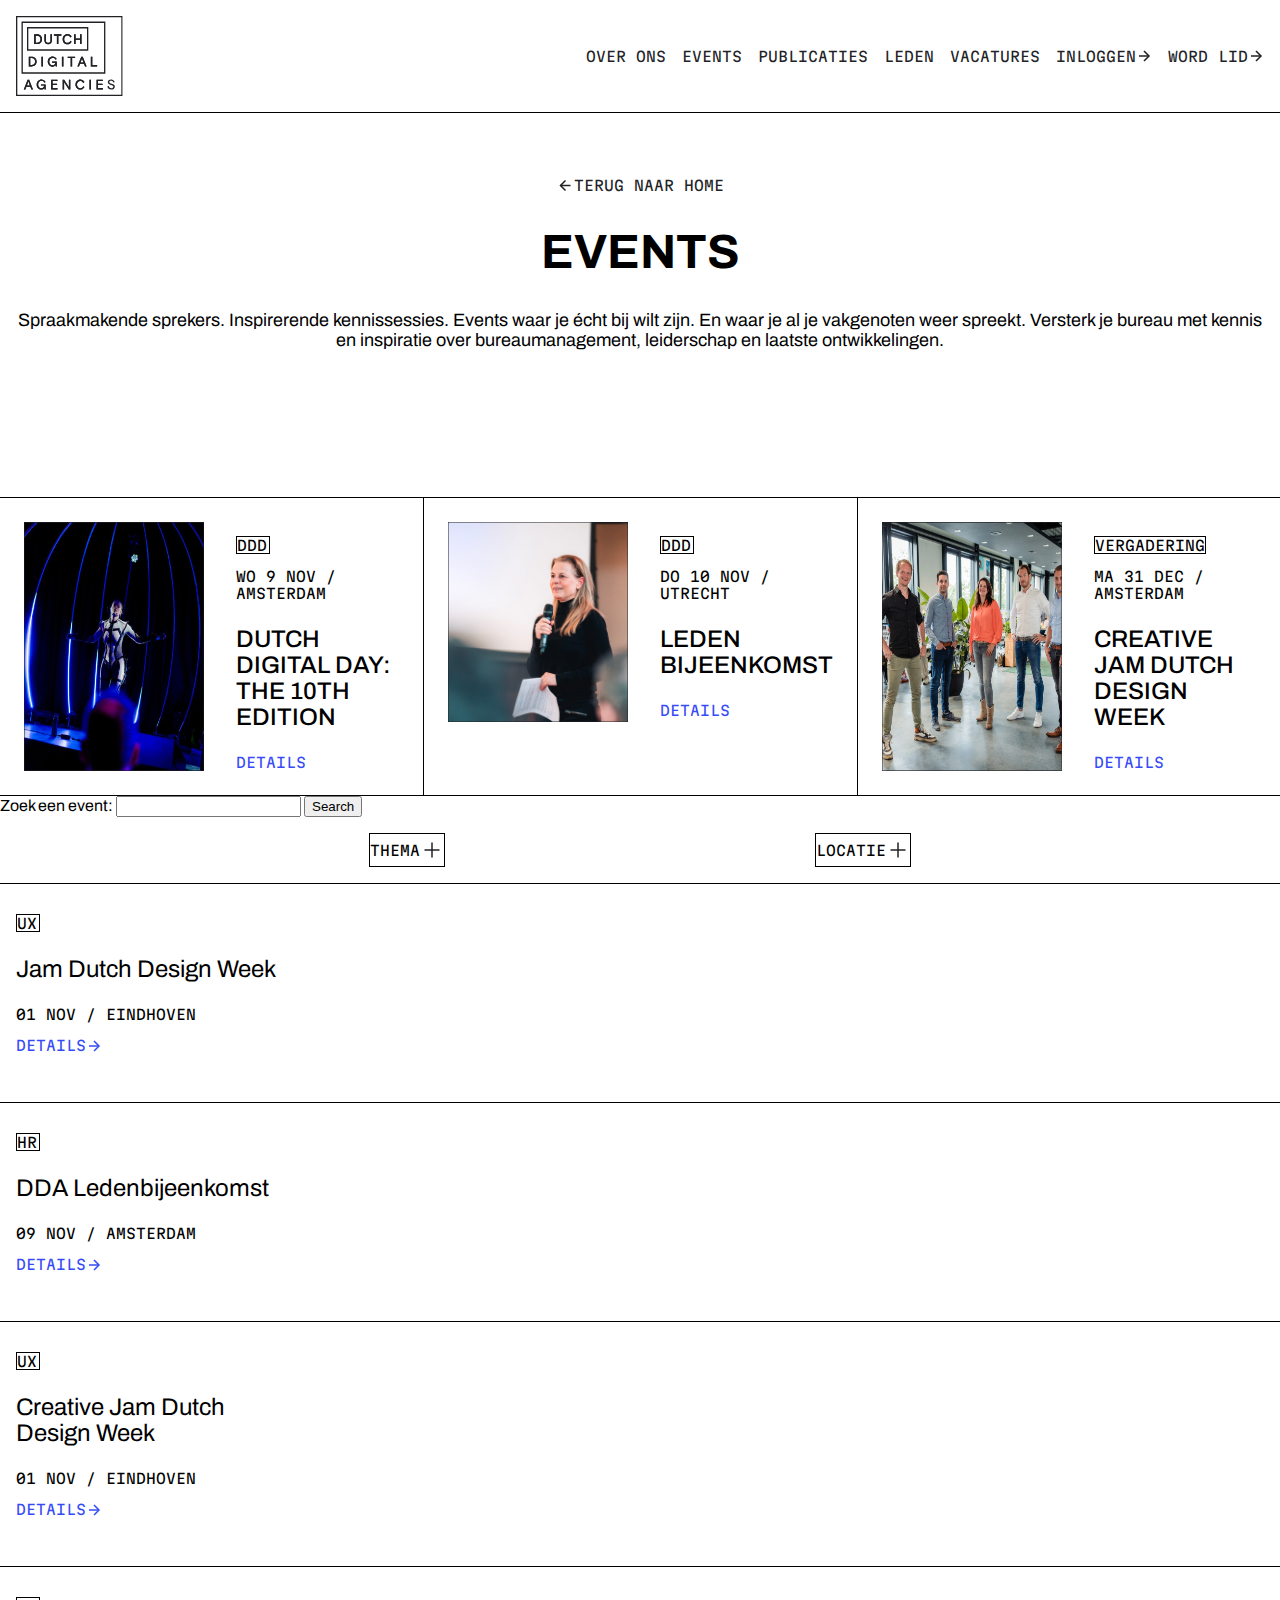
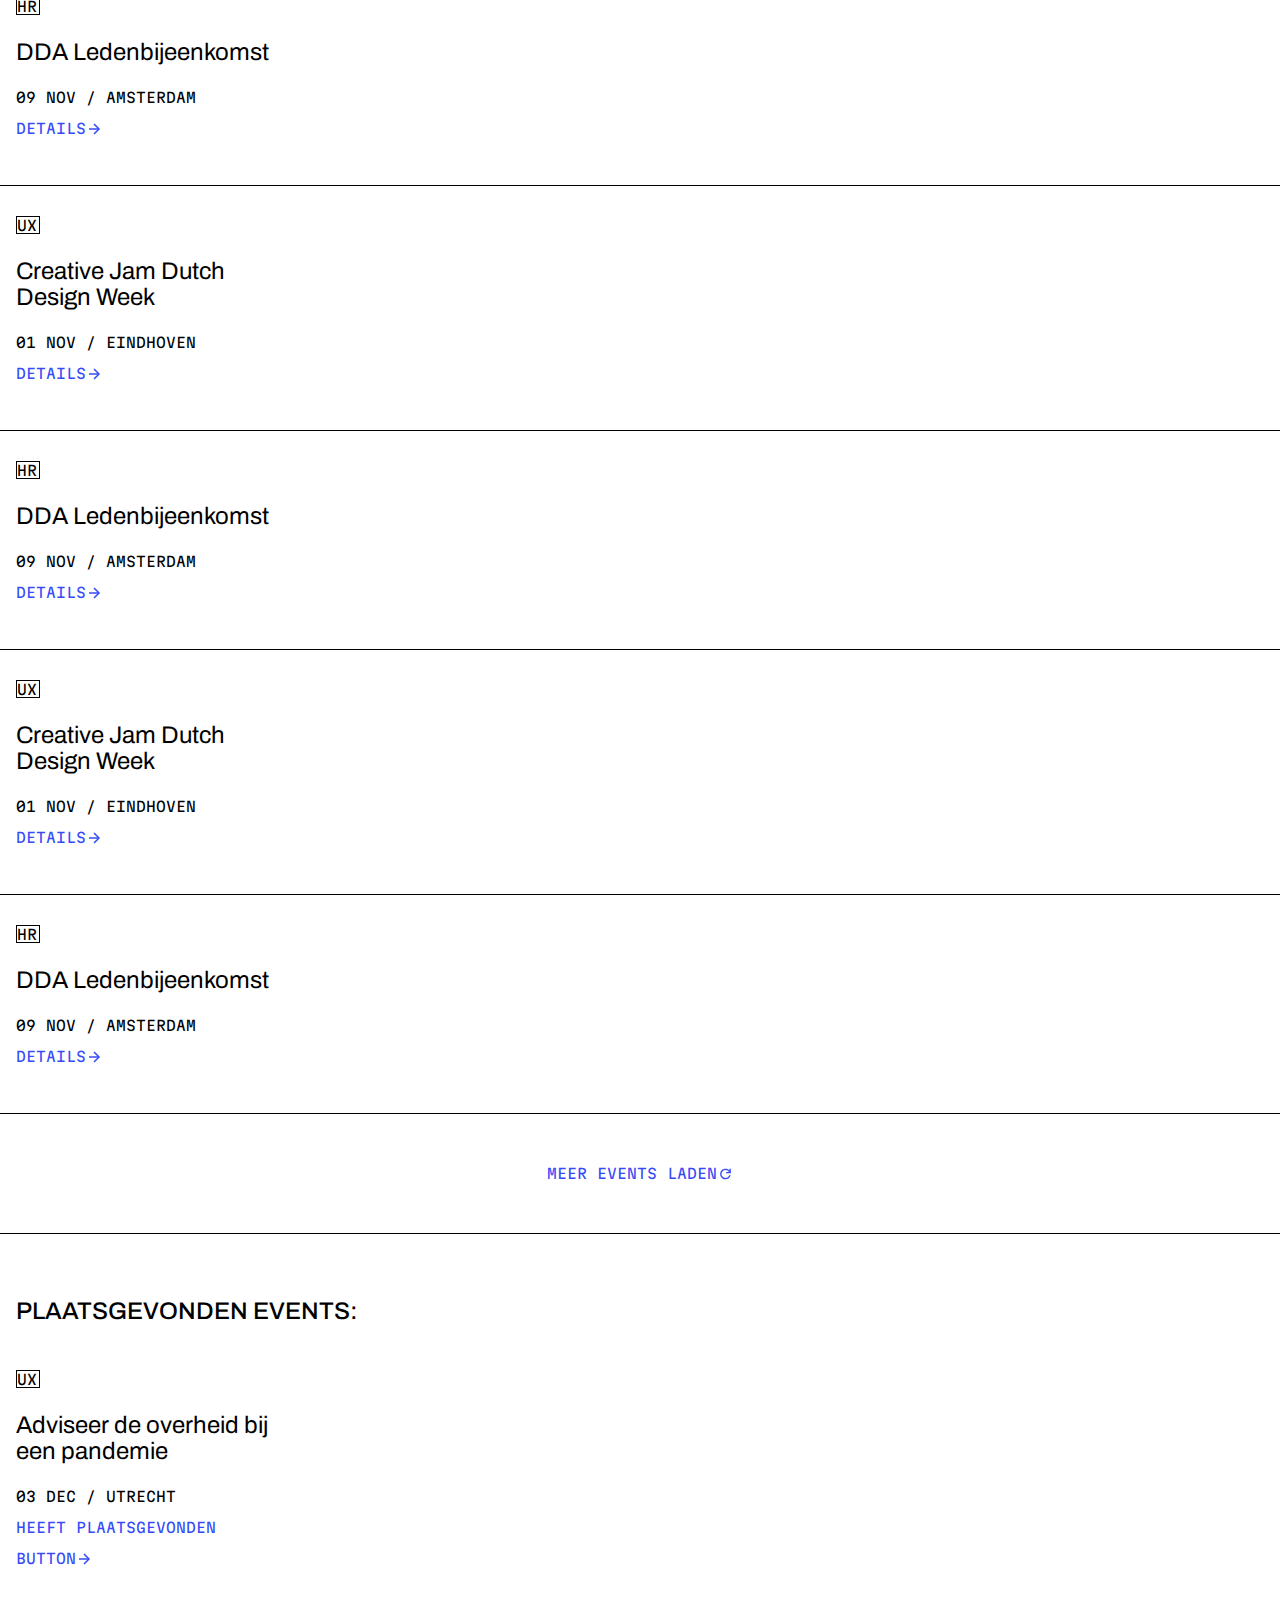
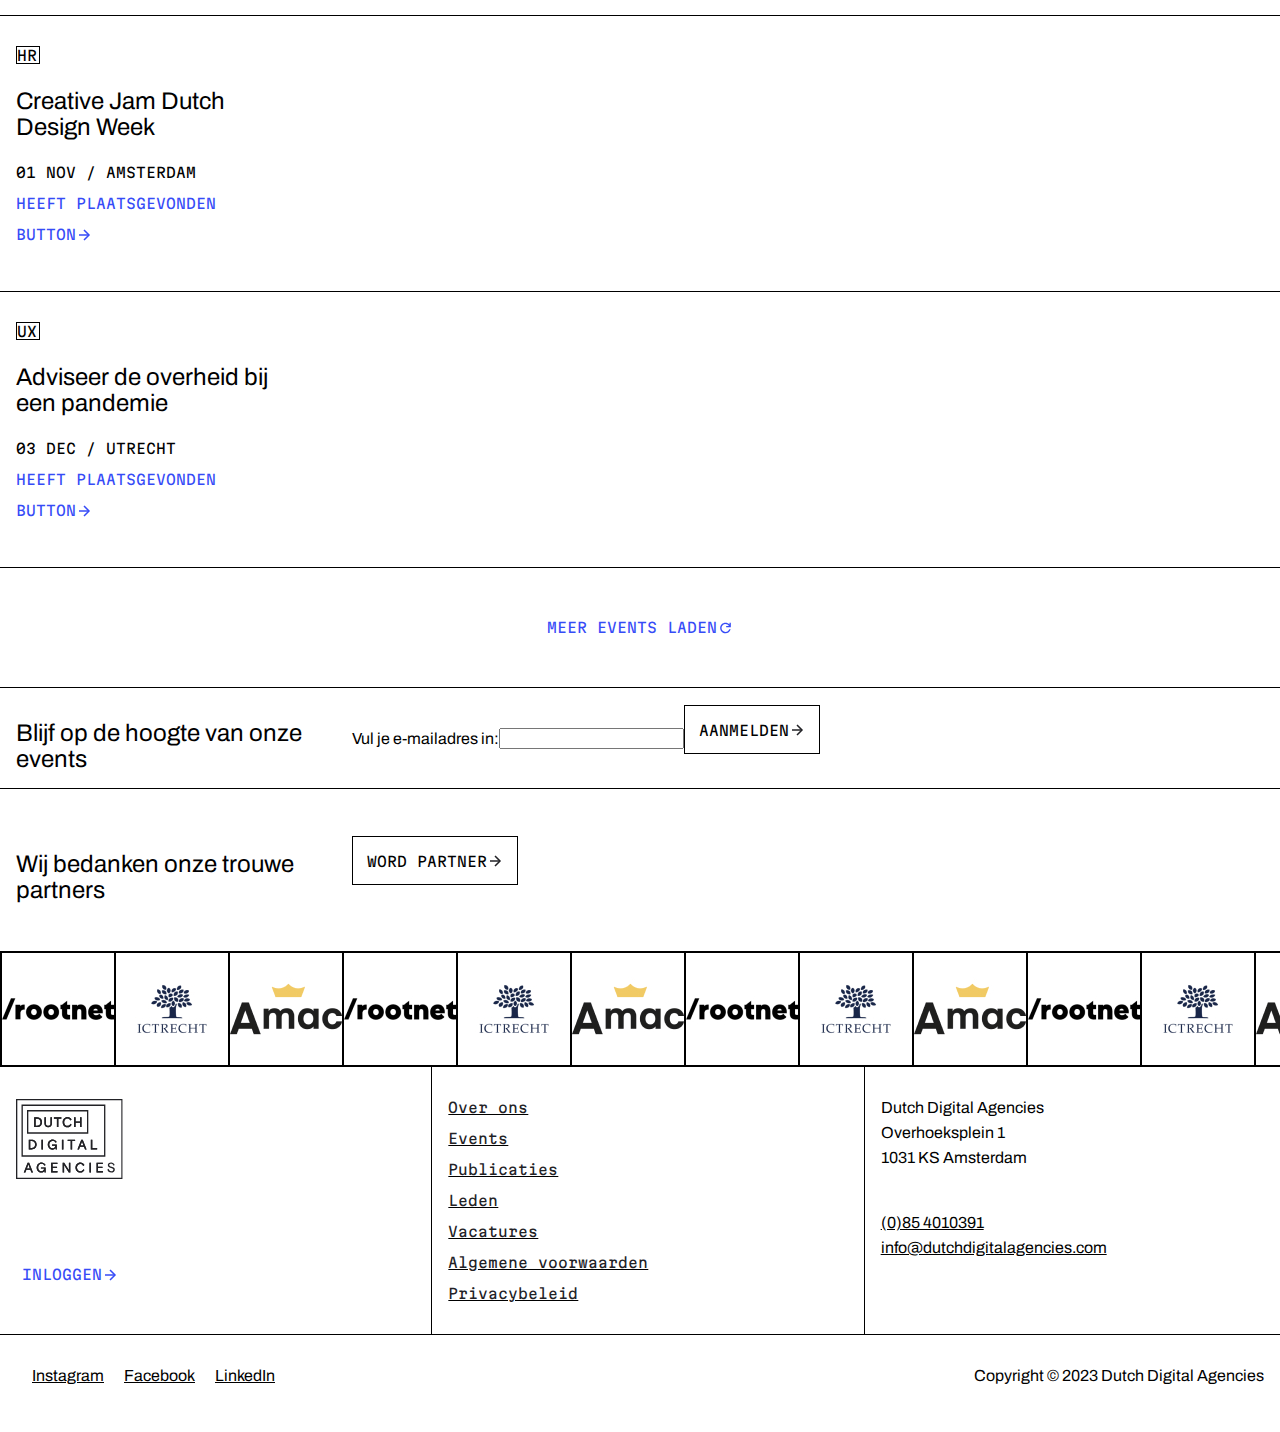
==== commit fe2ea342: "tabs" ====
--- a/docs/index.html
+++ b/docs/index.html
@@ -91,7 +91,7 @@
                 <p class="DDD-icon">DDD</p>
                 <p class="Datum-locatie">WO 9 NOV / AMSTERDAM</p>
                 <p class="h2">DUTCH DIGITAL DAY: THE 10TH EDITION</p>
-                <a href="">DETAILS</a>
+                <a href="" class="details-tabs">DETAILS</a>
             </div>
     </div>
     </article>  
@@ -104,7 +104,7 @@
                 <p class="DDD-icon">DDD</p>
                 <p class="Datum-locatie">DO 10 NOV / UTRECHT</p>
                 <p class="h2">LEDEN BIJEENKOMST</p>
-                <a href="details.html">DETAILS</a>
+                <a href="details.html" class="details-tabs">DETAILS</a>
             </div>
     </div>  
     </article>
@@ -117,7 +117,7 @@
                 <p class="VERGADERING-icon">VERGADERING</p>
                 <p class="Datum-locatie">MA 31 DEC / AMSTERDAM</p>
                 <p class="h2">CREATIVE JAM DUTCH DESIGN WEEK</p>
-                <a href="">DETAILS</a>
+                <a href="" class="details-tabs">DETAILS</a>
             </div>
     </div>
 </section>
--- a/docs/DDA.css
+++ b/docs/DDA.css
@@ -588,6 +588,10 @@
         align-items: center;
         
     }
+
+    .details-tabs{
+        color: var(--changeable-color);
+    }
     
     .Button{
         font-family: "Martian Mono";
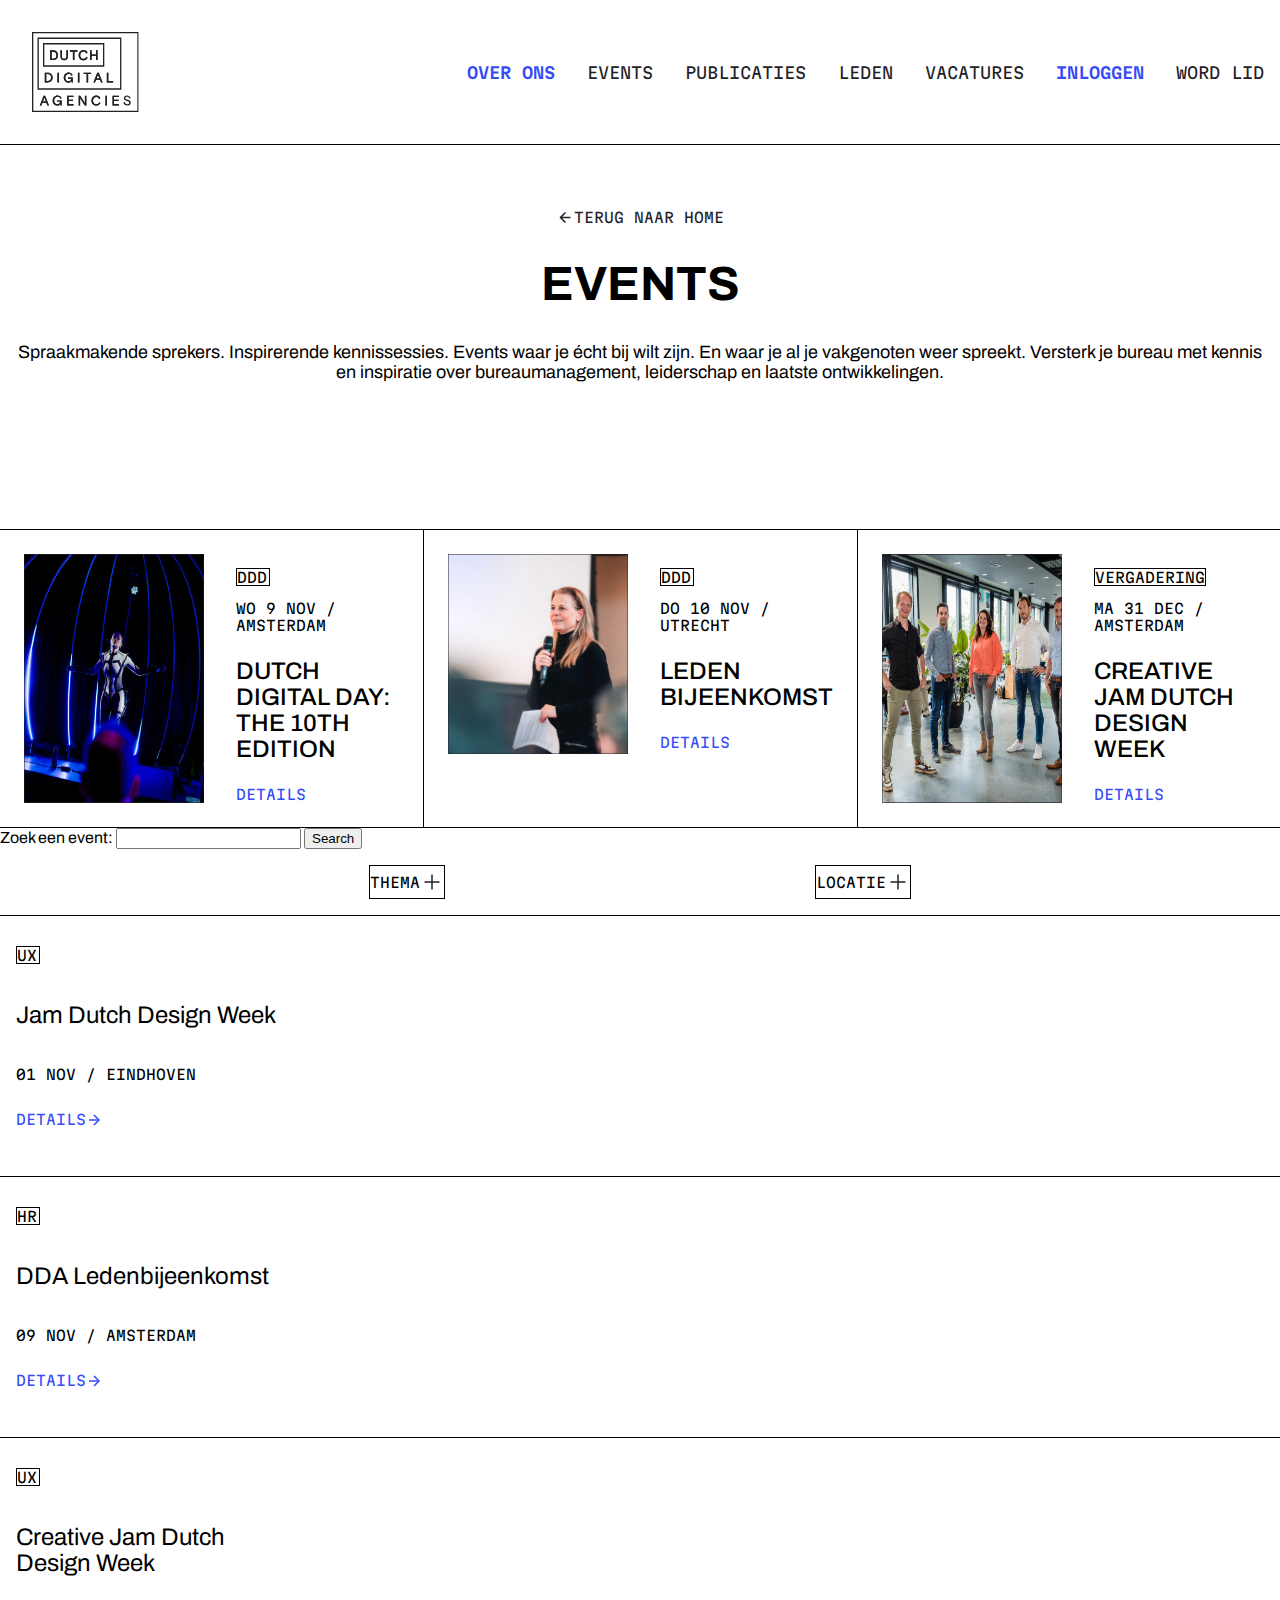
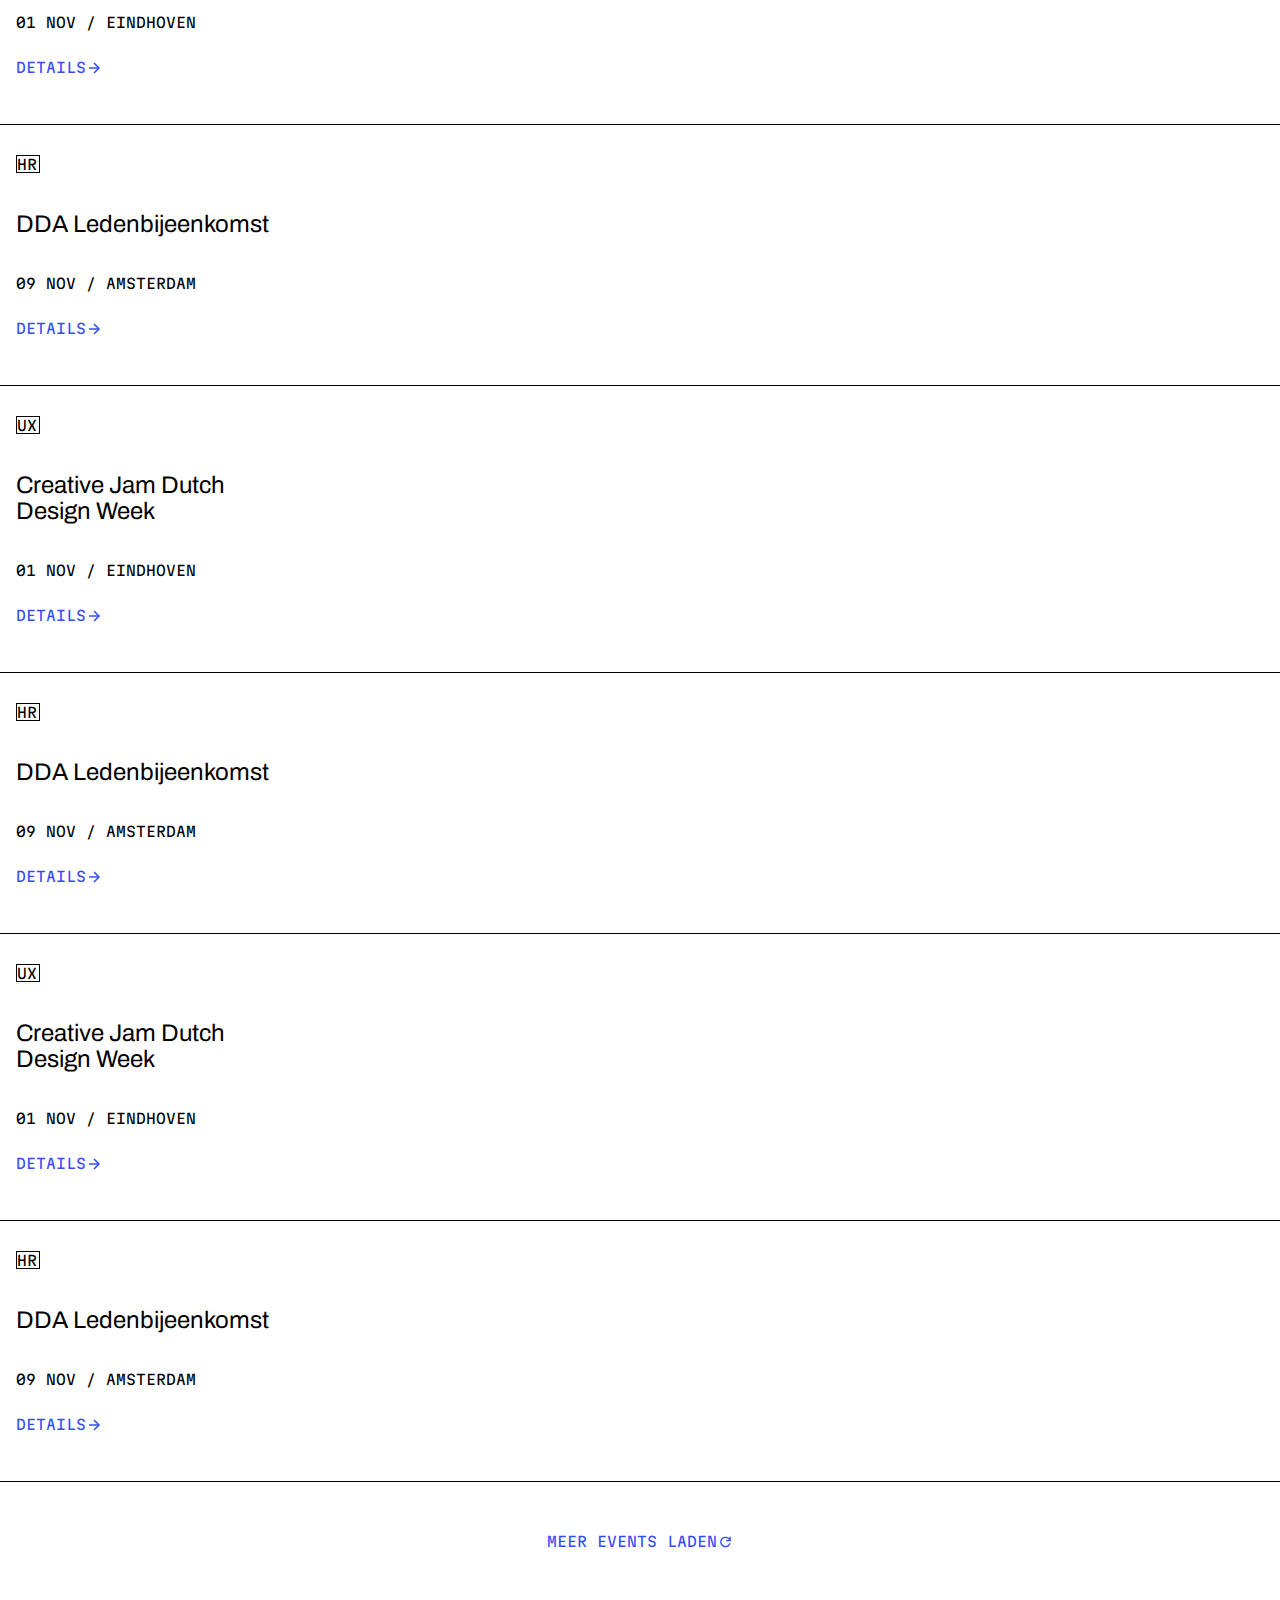
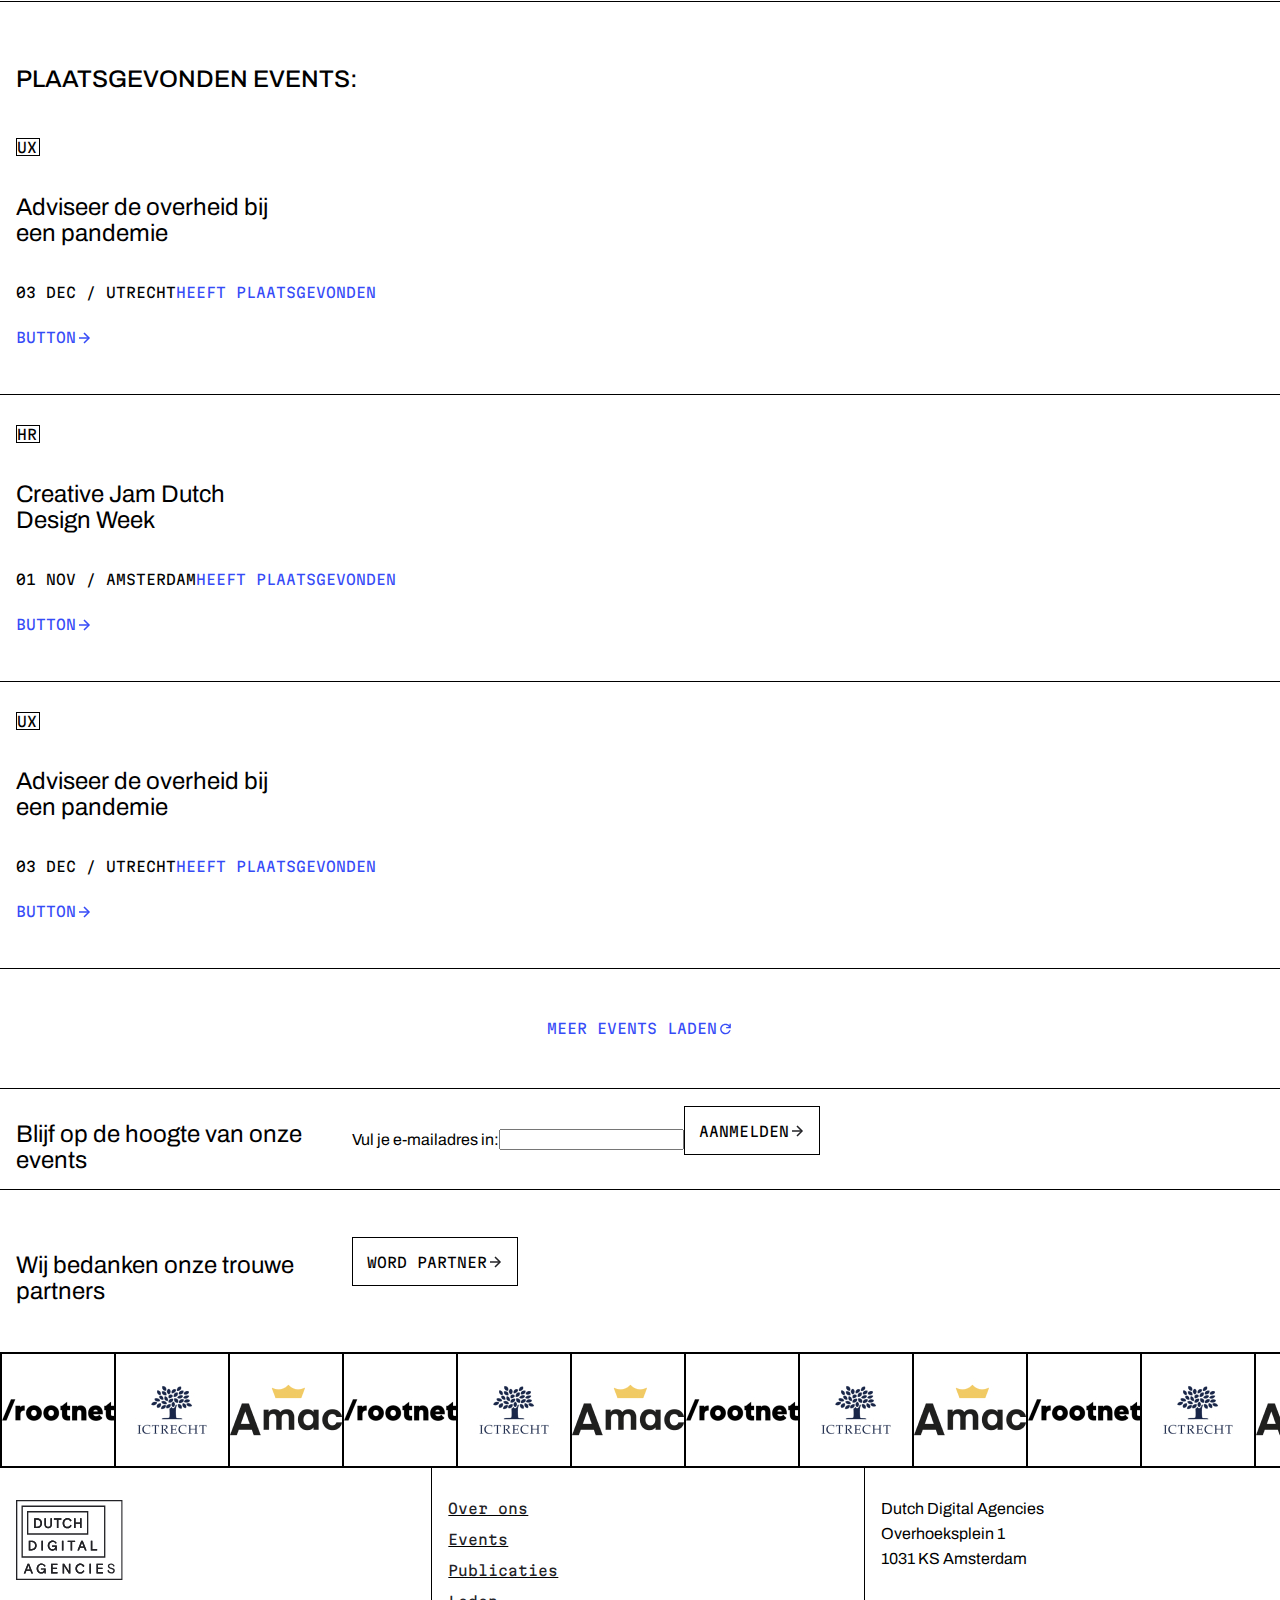
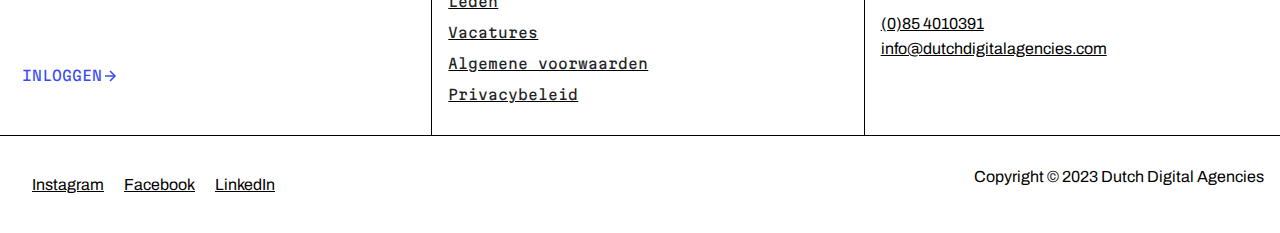
==== commit 21a9e560: "burgermenu + interactie" ====
--- a/docs/index.html
+++ b/docs/index.html
@@ -22,54 +22,44 @@
     </head>
 
     <body>
-            <header>
+            <header class="header">
                 <img src="dda-logo-whiteDDA-logo.svg" alt="DDA logo" class="DDA-logo"> 
-                    <nav class="navbar">
-                        
-                        <button aria-hidden="true" class="burgermenu">
-                        <img src="Button.svg" alt="hamburger menu">
-                        </button>
-                           
-                        <button aria-hidden="true" class="close-menu">
-                            <img src="kruisje.svg" alt="close menu">
-                        </button>    
-                        <div class="tabs">          
-                        <ul class="nav-menu">
-                            <li class="nav-item"> 
-                                <a class="nav-list" href="Over-ons">OVER ONS</a> 
-                            </li>
-
-                            <li class="nav-item"> 
-                                <a class="nav-list" href="Events">EVENTS</a> 
-                            </li>
-
-                            <li class="nav-item">  
-                                <a class="nav-list" href="Publicaties">PUBLICATIES</a> 
-                            </li>
-
-                            <li class="nav-item"> 
-                                <a class="nav-list" href="Leden">LEDEN</a> 
-                            </li>
-
-                            <li class="nav-item"> 
-                                <a class="nav-list" href="Vacatures">VACATURES</a> 
-                            </li>
-                </div>
-                            <div class="header-rechts">
-                                    <li class="nav-item">  
-                                        <a class="nav-list" href="Inloggen">INLOGGEN</a> 
-                                        <img src="IconPijl-rechts-zwart.svg" alt="pijltje naar rechts">
-                                    </li>
-
-                                    <li class="nav-item">  
-                                        <a class="nav-list" href="Word-lid">WORD LID</a> 
-                                        <img src="IconPijl-rechts-zwart.svg" alt="pijltje naar rechts">
-                                    </li>
-                            </div>
-                        </ul>
-                    </nav>
-                </div>       
-            </header>           
+                
+
+                   
+                  
+                    <div class="hamburger-class">
+                      <div class="hamburger" onclick="body.classList.toggle('hamburger-open')">
+                        <span></span>
+                        <span></span>
+                        <span></span>
+                        <span></span>
+                        <span></span>
+                        <span></span>    
+                      </div>
+                     </div>
+                      
+                    <!-- navigatiebalk -->
+                  
+                      <nav>
+                        <ul>
+                          <div class="links-links">
+                            <li><a class="headerlinkbold" href="#">Over ons</a></li>
+                            <li><a class="linkheader"  href="#">Events</a></li>
+                            <li><a class="linkheader"  href="#">Publicaties</a></li>
+                            <li><a class="linkheader"  href="#">Leden</a></li>
+                            <li><a class="linkheader"  href="#">Vacatures</a></li>
+                          </div>
+                          
+                          <div class="links-rechts">
+                            <li><a class="link-blauw link-arrow-blauw" href="#">Inloggen</a></li>
+                  
+                           <li><a href="#" class="wordlid-button button">Word lid    
+                  
+                              </a></li></div>
+                       </ul>
+                      </nav>
+                   </header>   
     <div class="bovenpagina"> 
         <div class="middle">       
         <img src="IconPijl-icoon.svg" alt="pijltje naar rechts"> <a class="Refresh" href="Terug-naar-home">TERUG NAAR HOME</a>
@@ -497,4 +487,51 @@
 </html>
 
 
-
+<!-- Oude header
+<nav class="navbar">
+                        
+                        <button aria-hidden="true" class="burgermenu">
+                        <img src="Button.svg" alt="hamburger menu">
+                        </button>
+                           
+                        <button aria-hidden="true" class="close-menu">
+                            <img src="kruisje.svg" alt="close menu">
+                        </button>    
+                        <div class="tabs">          
+                        <ul class="nav-menu">
+                            <li class="nav-item"> 
+                                <a class="nav-list" href="Over-ons">OVER ONS</a> 
+                            </li>
+
+                            <li class="nav-item"> 
+                                <a class="nav-list" href="Events">EVENTS</a> 
+                            </li>
+
+                            <li class="nav-item">  
+                                <a class="nav-list" href="Publicaties">PUBLICATIES</a> 
+                            </li>
+
+                            <li class="nav-item"> 
+                                <a class="nav-list" href="Leden">LEDEN</a> 
+                            </li>
+
+                            <li class="nav-item"> 
+                                <a class="nav-list" href="Vacatures">VACATURES</a> 
+                            </li>
+                </div>
+                            <div class="header-rechts">
+                                    <li class="nav-item">  
+                                        <a class="nav-list" href="Inloggen">INLOGGEN</a> 
+                                        <img src="IconPijl-rechts-zwart.svg" alt="pijltje naar rechts">
+                                    </li>
+
+                                    <li class="nav-item">  
+                                        <a class="nav-list" href="Word-lid">WORD LID</a> 
+                                        <img src="IconPijl-rechts-zwart.svg" alt="pijltje naar rechts">
+                                    </li>
+                            </div>
+                        </ul>
+                    </nav>
+                </div>       
+                
+-->
--- a/docs/DDA.css
+++ b/docs/DDA.css
@@ -58,7 +58,141 @@
         margin: 0;
     
     }
-    
+
+    header{
+            display: flex;
+            align-items: center;
+            justify-content: space-between;
+            position: sticky;
+            top:0;
+            background-color: white;
+            z-index: 10; 
+            padding: 16px !important;
+            border-bottom: 1px solid var(--standard-color);
+    }
+
+    nav {
+        position: fixed;
+        left: 0;
+        right: 0;
+        top: 0;
+        bottom: 0;
+        translate: 100%;
+        transition: 0s;} 
+
+    .nav-open {
+        background-color: white;
+        padding-top: 154px;
+        translate: 50%; }
+
+    ul {
+        list-style: none;
+
+        a {
+            font-family: var(--secondary-font);
+            font-size: var(--font-size-links);
+            text-transform: uppercase;
+            color: var(--standard-color); }
+    
+            .headerlinkbold, .link-blauw {
+                display: flex;
+                align-items: center;
+                gap: 8px;
+                color: var(--changeable-color);
+                font-weight: var(--bold-font-weight) } }
+        
+            li { 
+                display: flex;
+                align-items: center; } 
+
+.hamburger-class {
+margin-right: 16px; }     
+
+.hamburger { 
+    z-index: 9;
+    position: relative;
+    width: 42px;
+    height: 32px;
+    cursor: pointer; 
+    margin-left: auto; }
+
+@media all and (min-width: 900px) { 
+    
+    .hamburger, .hamburger-class {
+        display: none; }
+
+    header > nav {
+        display: flex;
+        align-items: center;
+        position: static;
+        translate: unset;
+        padding: 0; }
+
+    nav button {
+        display: none; }
+
+    nav ul { 
+        display: flex;
+        justify-content: space-between;
+        gap: 32px; } 
+    
+     .links-links, .links-rechts {
+        display: flex;
+        flex-direction: row;
+        gap: 32px; } 
+    
+     }
+
+    .hamburger span {
+        position: absolute;
+        width: 50%;
+        height: 6px;
+        background: var(--standard-color);
+        transition: all 0.2s ease-in-out; }
+    
+    .hamburger span:nth-child(odd) {
+        left: 0; }
+    
+    .hamburger span:nth-child(even) {
+        left: 50%; }
+    
+    .hamburger span:nth-child(1), .hamburger span:nth-child(2) {
+        top:0; }
+    
+    .hamburger span:nth-child(3), .hamburger span:nth-child(4) {
+        top:13px; }   
+        
+    .hamburger span:nth-child(5), .hamburger span:nth-child(6) {
+        top:26px; }  
+        
+    .hamburger-open .hamburger span:nth-child(1), .hamburger-open .hamburger span:nth-child(6) {
+        transform: rotate(45deg); }
+    
+    .hamburger-open .hamburger span:nth-child(2), .hamburger-open .hamburger span:nth-child(5) {
+        transform: rotate(-45deg); }  
+    
+    .hamburger-open .hamburger span:nth-child(1) {
+        top: 8px;
+        left: 5px; }
+    
+    .hamburger-open .hamburger span:nth-child(2) {
+        top: 8px;
+        left: calc(50% - 5px); }
+    
+    .hamburger-open .hamburger span:nth-child(3) {
+        opacity: 0; }
+    
+    .hamburger-open .hamburger span:nth-child(4) { 
+        opacity: 0; }
+    
+    .hamburger-open .hamburger span:nth-child(5) { 
+        top: 19px;
+        left: 5px; }
+    
+    .hamburger-open .hamburger span:nth-child(6) { 
+        top: 19px;
+        left: calc(50% - 5px); }
+    /*
     .burgermenu{
         background-color: white;
         border: none;
@@ -77,7 +211,7 @@
         padding-top: 154px;
         translate: 50%; 
     }
-    
+*/
     .DDA-logo{
         margin: 16px;
         
